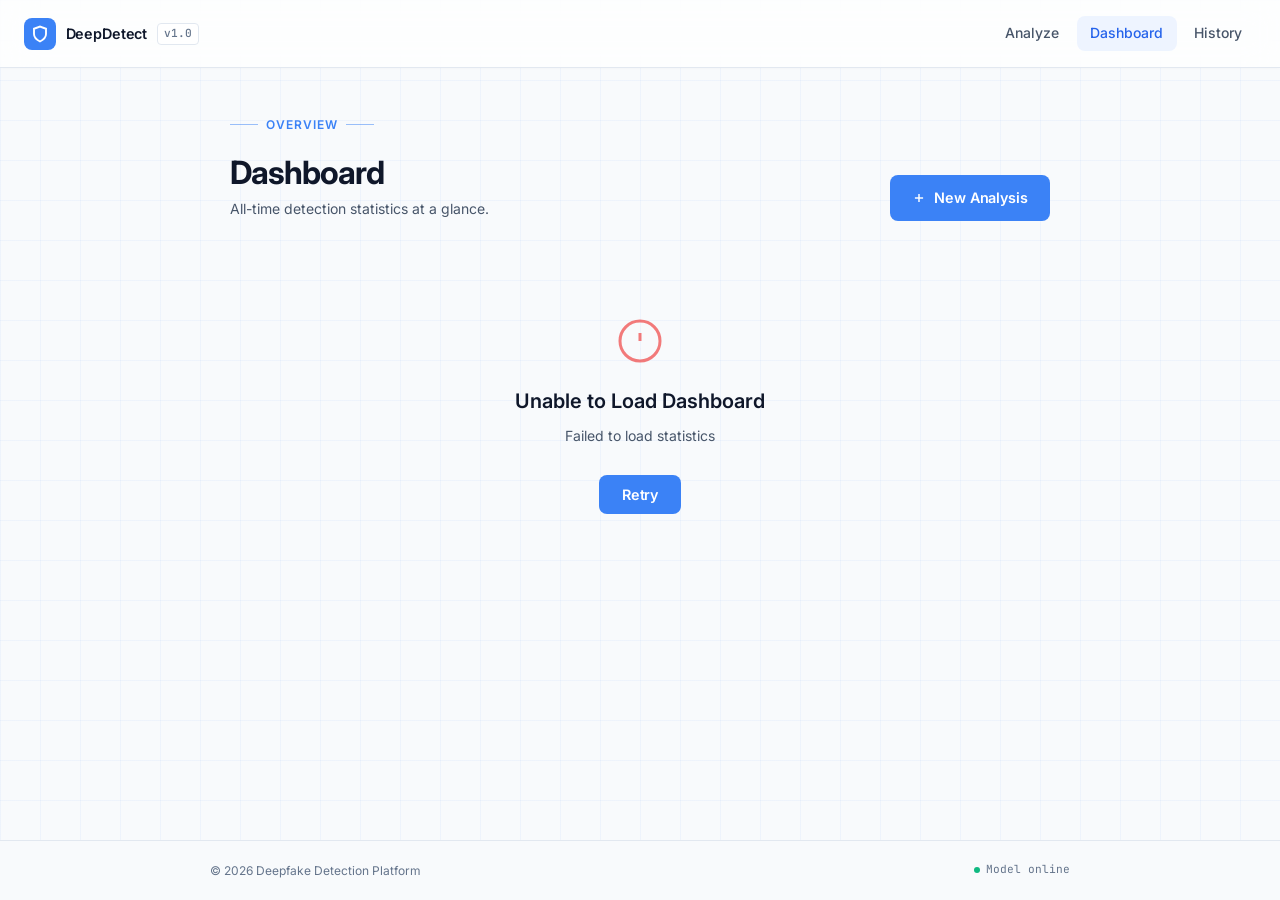
==== static/dashboard.html @ 183afe02 "fix: history API response fields and frontend pagination" ====
<!DOCTYPE html>
<html lang="en">
<head>
    <meta charset="UTF-8">
    <meta name="viewport" content="width=device-width, initial-scale=1.0">
    <title>Dashboard — Deepfake Detection</title>
    <link rel="stylesheet" href="/static/css/styles.css">
    <link rel="stylesheet" href="/static/css/dashboard.css">
</head>
<body>
<div class="page-wrapper">

    <!-- Navigation -->
    <nav class="topnav">
        <a class="topnav-brand" href="/static/index.html">
            <div class="topnav-brand-icon">
                <svg width="18" height="18" viewBox="0 0 24 24" fill="none" stroke="currentColor" stroke-width="2.5">
                    <path d="M12 22s8-4 8-10V5l-8-3-8 3v7c0 6 8 10 8 10z"/>
                </svg>
            </div>
            <span class="topnav-brand-name">DeepDetect</span>
            <span class="topnav-brand-tag">v1.0</span>
        </a>
        <div class="topnav-links">
            <a href="/static/index.html" class="topnav-link">Analyze</a>
            <a href="/static/dashboard.html" class="topnav-link active">Dashboard</a>
            <a href="/static/history.html" class="topnav-link">History</a>
        </div>
    </nav>

    <main>
        <div class="container dash-container">

            <!-- Page Header -->
            <div class="dash-header">
                <div>
                    <div class="page-header-eyebrow">Overview</div>
                    <h1 class="dash-title">Dashboard</h1>
                    <p class="dash-subtitle">All-time detection statistics at a glance.</p>
                </div>
                <a href="/static/index.html" class="btn btn-primary">
                    <svg width="14" height="14" viewBox="0 0 24 24" fill="none" stroke="currentColor" stroke-width="2.5">
                        <line x1="12" y1="5" x2="12" y2="19"/><line x1="5" y1="12" x2="19" y2="12"/>
                    </svg>
                    New Analysis
                </a>
            </div>

            <!-- Stat Cards -->
            <div class="stat-grid" id="statGrid">
                <div class="stat-card">
                    <div class="stat-card-label">Total Analyzed</div>
                    <div class="stat-card-value" id="statTotal">—</div>
                    <div class="stat-card-sub">all uploads</div>
                </div>
                <div class="stat-card real">
                    <div class="stat-card-label">Real Images</div>
                    <div class="stat-card-value" id="statReal">—</div>
                    <div class="stat-card-sub" id="statRealPct">—</div>
                </div>
                <div class="stat-card fake">
                    <div class="stat-card-label">Fake / Deepfakes</div>
                    <div class="stat-card-value" id="statFake">—</div>
                    <div class="stat-card-sub" id="statFakePct">—</div>
                </div>
                <div class="stat-card accent">
                    <div class="stat-card-label">Avg Confidence</div>
                    <div class="stat-card-value" id="statConf">—</div>
                    <div class="stat-card-sub">across completed jobs</div>
                </div>
            </div>

            <!-- Real vs Fake Bar -->
            <div class="dash-card" id="splitCard" style="display:none;">
                <div class="dash-card-title">Real vs Fake Split</div>
                <div class="split-bar-wrap">
                    <div class="split-bar">
                        <div class="split-fill real" id="splitReal" style="width:0%"></div>
                        <div class="split-fill fake" id="splitFake" style="width:0%"></div>
                    </div>
                    <div class="split-legend">
                        <span class="split-dot real"></span>
                        <span id="splitRealLabel">Real — 0%</span>
                        <span class="split-dot fake" style="margin-left:1.5rem;"></span>
                        <span id="splitFakeLabel">Fake — 0%</span>
                    </div>
                </div>
            </div>

            <!-- Two-column: status breakdown + recent activity -->
            <div class="dash-two-col">

                <!-- Status Breakdown -->
                <div class="dash-card">
                    <div class="dash-card-title">Job Status Breakdown</div>
                    <div class="status-list" id="statusList">
                        <div class="status-row">
                            <span class="status-dot complete"></span>
                            <span class="status-name">Completed</span>
                            <span class="status-val" id="statusComplete">—</span>
                        </div>
                        <div class="status-row">
                            <span class="status-dot processing"></span>
                            <span class="status-name">Processing</span>
                            <span class="status-val" id="statusProcessing">—</span>
                        </div>
                        <div class="status-row">
                            <span class="status-dot failed"></span>
                            <span class="status-name">Failed</span>
                            <span class="status-val" id="statusFailed">—</span>
                        </div>
                    </div>
                </div>

                <!-- Recent Activity -->
                <div class="dash-card">
                    <div class="dash-card-title">
                        Recent Activity
                        <a href="/static/history.html" class="dash-card-link">View all →</a>
                    </div>
                    <div id="recentList">
                        <div class="loading-inline">
                            <div class="spinner" style="width:24px;height:24px;border-width:2px;"></div>
                        </div>
                    </div>
                </div>

            </div>

            <!-- Error state -->
            <div class="error-section" id="errorSection" style="display:none;">
                <div class="error-card">
                    <svg class="error-icon" width="48" height="48" viewBox="0 0 24 24" fill="none" stroke="currentColor" stroke-width="1.5">
                        <circle cx="12" cy="12" r="10"/>
                        <line x1="12" y1="8" x2="12" y2="12"/>
                        <line x1="12" y1="16" x2="12.01" y2="16"/>
                    </svg>
                    <h2>Unable to Load Dashboard</h2>
                    <p id="errorText">Could not fetch statistics from the server.</p>
                    <button class="btn btn-primary" onclick="location.reload()">Retry</button>
                </div>
            </div>

        </div>
    </main>

    <footer>
        <div class="footer-inner">
            <span class="footer-copy">© 2026 Deepfake Detection Platform</span>
            <div class="footer-status">
                <div class="footer-status-dot"></div>
                <span>Model online</span>
            </div>
        </div>
    </footer>

</div>
<script src="/static/js/dashboard.js"></script>
</body>
</html>
---- static/css/styles.css ----
/* ============================================================
   DEEPFAKE DETECTION PLATFORM — UI STYLESHEET
   Design: Dark forensic tool. Clean, purposeful, not flashy.
   Font: Inter (Google Fonts)
   ============================================================ */

@import url('https://fonts.googleapis.com/css2?family=Inter:wght@300;400;500;600;700&family=JetBrains+Mono:wght@400;500&display=swap');


@keyframes fadeUp {
    0% { opacity: 0; transform: translateY(15px); }
    100% { opacity: 1; transform: translateY(0); }
}
@keyframes float {
    0%, 100% { transform: translateY(0); }
    50% { transform: translateY(-3px); }
}

/* ─── Reset ─────────────────────────────────────────────────── */
*, *::before, *::after {
    margin: 0;
    padding: 0;
    box-sizing: border-box;
}

/* ─── Design Tokens ─────────────────────────────────────────── */
:root {
    /* Surface */
    --bg-base:       #f8fafc;
    --bg-surface:    #ffffff;
    --bg-elevated:   #ffffff;
    --bg-hover:      #f1f5f9;
    --border:        #e2e8f0;
    --border-bright: #cbd5e1;

    /* Accent — Professional Blue */
    --accent:        #3b82f6;
    --accent-dim:    rgba(59,130,246,0.08);
    --accent-hover:  #2563eb;

    /* Semantic */
    --real:          #10b981;
    --real-dim:      rgba(16,185,129,0.1);
    --real-border:   rgba(16,185,129,0.25);
    --fake:          #ef4444;
    --fake-dim:      rgba(239,68,68,0.1);
    --fake-border:   rgba(239,68,68,0.25);

    /* Text */
    --text-primary:   #0f172a;
    --text-secondary: #475569;
    --text-muted:     #64748b;

    /* Misc */
    --radius-sm:  8px;
    --radius-md:  12px;
    --radius-lg:  20px;
    --shadow-sm:  0 1px 2px rgba(0,0,0,0.05);
    --shadow-md:  0 4px 12px rgba(0,0,0,0.05);
    --shadow-lg:  0 12px 32px rgba(0,0,0,0.06);
    --transition: 0.25s cubic-bezier(0.2, 0.8, 0.2, 1);
}

/* ─── Base ───────────────────────────────────────────────────── */
html { scroll-behavior: smooth; }

body {
    font-family: 'Inter', system-ui, sans-serif;
    font-size: 15px;
    line-height: 1.6;
    color: var(--text-primary);
    background-color: var(--bg-base);
    min-height: 100vh;
    -webkit-font-smoothing: antialiased;
}

/* Subtle grid texture on the background */
body::before {
    content: '';
    position: fixed;
    inset: 0;
    background-image:
        linear-gradient(rgba(59,130,246,0.05) 1px, transparent 1px),
        linear-gradient(90deg, rgba(59,130,246,0.05) 1px, transparent 1px);
    background-size: 40px 40px;
    pointer-events: none;
    z-index: 0;
}

/* ─── Layout ─────────────────────────────────────────────────── */
.page-wrapper {
    position: relative;
    animation: fadeUp 0.7s cubic-bezier(0.2, 0.8, 0.2, 1) forwards;
    z-index: 1;
    min-height: 100vh;
    display: flex;
    flex-direction: column;
}

.container {
    max-width: 860px;
    margin: 0 auto;
    padding: 0 1.25rem;
    width: 100%;
}

main {
    flex: 1;
    padding-bottom: 4rem;
}

/* ─── Top Navigation ─────────────────────────────────────────── */
.topnav {
    display: flex;
    align-items: center;
    justify-content: space-between;
    padding: 1rem 1.5rem;
    border-bottom: 1px solid var(--border);
    background: rgba(255,255,255,0.75);
    box-shadow: 0 1px 3px rgba(0,0,0,0.02);
    backdrop-filter: blur(16px); -webkit-backdrop-filter: blur(16px);
    position: sticky;
    top: 0;
    z-index: 100;
}

.topnav-brand {
    display: flex;
    align-items: center;
    gap: 0.6rem;
    text-decoration: none;
}

.topnav-brand-icon {
    width: 32px;
    height: 32px;
    background: var(--accent);
    border-radius: 8px;
    display: flex;
    align-items: center;
    justify-content: center;
}

.topnav-brand-icon svg {
    color: white;
}

.topnav-brand-name {
    font-size: 0.9rem;
    font-weight: 600;
    color: var(--text-primary);
    letter-spacing: -0.01em;
}

.topnav-brand-tag {
    font-size: 0.7rem;
    font-weight: 500;
    color: var(--text-muted);
    background: var(--bg-elevated);
    border: 1px solid var(--border);
    padding: 1px 6px;
    border-radius: 4px;
    font-family: 'JetBrains Mono', monospace;
}

.topnav-links {
    display: flex;
    align-items: center;
    gap: 0.25rem;
}

.topnav-link {
    color: var(--text-secondary);
    text-decoration: none;
    font-size: 0.875rem;
    font-weight: 500;
    padding: 0.4rem 0.85rem;
    border-radius: var(--radius-sm);
    transition: all var(--transition);
}

.topnav-link:hover {
    color: var(--text-primary);
    background: var(--bg-elevated);
}

.topnav-link.active {
    color: var(--accent-hover);
    background: var(--accent-dim);
}

/* ─── Hero / Page Header ─────────────────────────────────────── */
.page-header {
    padding: 3rem 0 2.5rem;
    text-align: center;
}

.page-header-eyebrow {
    display: inline-flex;
    align-items: center;
    gap: 0.5rem;
    font-size: 0.75rem;
    font-weight: 600;
    letter-spacing: 0.08em;
    text-transform: uppercase;
    color: var(--accent);
    margin-bottom: 1rem;
}

.page-header-eyebrow::before,
.page-header-eyebrow::after {
    content: '';
    display: block;
    width: 28px;
    height: 1px;
    background: var(--accent);
    opacity: 0.5;
}

.page-header h1 {
    font-size: 2.25rem;
    font-weight: 700;
    letter-spacing: -0.03em;
    color: var(--text-primary);
    margin-bottom: 0.75rem;
    line-height: 1.2;
}

.page-header .subtitle {
    font-size: 1rem;
    color: var(--text-secondary);
    max-width: 440px;
    margin: 0 auto;
}

/* ─── Upload Card ────────────────────────────────────────────── */
.upload-card {
    background: var(--bg-surface);
    border: 1px solid var(--border);
    border-radius: var(--radius-lg);
    padding: 2rem;
    margin-bottom: 1.5rem;
    box-shadow: var(--shadow-md);
    transition: box-shadow var(--transition), transform var(--transition);
}
.upload-card:hover {
    box-shadow: var(--shadow-lg);
}

.drop-zone {
    border: 2px dashed var(--border-bright);
    border-radius: var(--radius-md);
    padding: 3.5rem 2rem;
    text-align: center;
    transition: all var(--transition);
    cursor: pointer;
    position: relative;
}

.drop-zone:hover,
.drop-zone.drag-over {
    border-color: var(--accent);
    background: var(--accent-dim);
}

.drop-zone.drag-over .upload-icon {
    transform: translateY(-4px);
}

.upload-icon {
    color: var(--accent);
    margin: 0 auto 1.25rem;
    display: block;
    transition: transform var(--transition);
    opacity: 0.85;
}

.drop-text {
    font-size: 1rem;
    font-weight: 500;
    color: var(--text-primary);
    margin-bottom: 0.35rem;
}

.drop-subtext {
    font-size: 0.875rem;
    color: var(--text-muted);
    margin-bottom: 1.25rem;
}

.file-info {
    font-size: 0.75rem;
    color: var(--text-muted);
    margin-top: 1.25rem;
    font-family: 'JetBrains Mono', monospace;
    letter-spacing: 0.02em;
}

/* ─── Selected File Preview ──────────────────────────────────── */
.selected-file {
    display: flex;
    align-items: center;
    gap: 1rem;
    padding: 1rem;
    background: var(--bg-elevated);
    border: 1px solid var(--border);
    border-radius: var(--radius-md);
    margin-bottom: 1rem;
}

.file-preview img {
    width: 72px;
    height: 72px;
    object-fit: cover;
    border-radius: var(--radius-sm);
    border: 1px solid var(--border);
}

.file-details { flex: 1; min-width: 0; }

.file-name {
    font-weight: 500;
    color: var(--text-primary);
    font-size: 0.9rem;
    white-space: nowrap;
    overflow: hidden;
    text-overflow: ellipsis;
}

.file-size {
    font-size: 0.8rem;
    color: var(--text-secondary);
    font-family: 'JetBrains Mono', monospace;
    margin-top: 0.2rem;
}

.btn-remove {
    width: 30px;
    height: 30px;
    border: 1px solid var(--border);
    background: var(--bg-surface);
    color: var(--text-secondary);
    border-radius: 50%;
    font-size: 1.1rem;
    line-height: 1;
    cursor: pointer;
    transition: all var(--transition);
    flex-shrink: 0;
    display: flex;
    align-items: center;
    justify-content: center;
}

.btn-remove:hover {
    background: var(--fake-dim);
    border-color: var(--fake-border);
    color: var(--fake);
}

/* ─── Buttons ────────────────────────────────────────────────── */
.btn {
    display: inline-flex;
    align-items: center;
    justify-content: center;
    gap: 0.5rem;
    padding: 0.7rem 1.4rem;
    font-size: 0.9rem;
    font-weight: 600;
    font-family: 'Inter', sans-serif;
    border: none;
    border-radius: var(--radius-sm);
    cursor: pointer;
    transition: all var(--transition);
    text-decoration: none;
    letter-spacing: -0.01em;
    white-space: nowrap;
}

.btn:disabled {
    opacity: 0.4;
    cursor: not-allowed;
}

.btn-primary {
    background: var(--accent);
    color: white;
}

.btn-primary:hover:not(:disabled) {
    background: var(--accent-hover);
    transform: translateY(-2px);
    box-shadow: 0 6px 16px rgba(59,130,246,0.3);
}

.btn-secondary {
    background: var(--bg-elevated);
    color: var(--text-primary);
    border: 1px solid var(--border);
}

.btn-secondary:hover:not(:disabled) {
    background: var(--bg-hover);
    border-color: var(--border-bright);
}

.btn-upload {
    width: 100%;
    padding: 0.9rem;
    font-size: 0.95rem;
    background: var(--accent);
    color: white;
}

.btn-upload:hover:not(:disabled) {
    background: var(--accent-hover);
    transform: translateY(-2px);
    box-shadow: 0 8px 20px rgba(59,130,246,0.25);
}

/* ─── Progress Bar ───────────────────────────────────────────── */
.progress-container {
    margin-top: 1rem;
}

.progress-bar {
    width: 100%;
    height: 4px;
    background: var(--bg-hover);
    border-radius: 2px;
    overflow: hidden;
    margin-bottom: 0.75rem;
}

.progress-fill {
    height: 100%;
    background: linear-gradient(90deg, var(--accent), var(--accent-hover));
    border-radius: 2px;
    transition: width 0.4s ease;
    width: 0%;
    position: relative;
}

.progress-fill::after {
    content: '';
    position: absolute;
    right: 0;
    top: 0;
    bottom: 0;
    width: 40px;
    background: linear-gradient(90deg, transparent, rgba(255,255,255,0.3));
    animation: shimmer 1.2s ease infinite;
}

@keyframes shimmer {
    0% { opacity: 0; }
    50% { opacity: 1; }
    100% { opacity: 0; }
}

.progress-text {
    text-align: center;
    color: var(--text-secondary);
    font-size: 0.8rem;
    font-family: 'JetBrains Mono', monospace;
}

/* ─── Error Message ──────────────────────────────────────────── */
.error-message {
    padding: 0.85rem 1rem;
    background: var(--fake-dim);
    border: 1px solid var(--fake-border);
    border-radius: var(--radius-sm);
    color: #fca5a5;
    font-size: 0.875rem;
    margin-top: 1rem;
}

/* ─── Info Cards (Homepage) ──────────────────────────────────── */
.info-section {
    display: grid;
    grid-template-columns: 1fr 1fr;
    gap: 1rem;
    margin-bottom: 2rem;
}

.info-card {
    background: var(--bg-surface);
    border: 1px solid var(--border);
    padding: 1.5rem;
    border-radius: var(--radius-lg);
    box-shadow: var(--shadow-sm);
    transition: all var(--transition);
}
.info-card:hover {
    transform: translateY(-2px);
    box-shadow: var(--shadow-md);
}

.info-card:hover {
    border-color: var(--border-bright);
}

.info-card-icon {
    width: 36px;
    height: 36px;
    background: var(--accent-dim);
    border-radius: var(--radius-sm);
    display: flex;
    align-items: center;
    justify-content: center;
    margin-bottom: 1rem;
    color: var(--accent);
}

.info-card h3 {
    font-size: 0.9rem;
    font-weight: 600;
    color: var(--text-primary);
    margin-bottom: 0.75rem;
    letter-spacing: -0.01em;
}

.info-card ol {
    padding-left: 1.25rem;
}

.info-card li {
    font-size: 0.875rem;
    color: var(--text-secondary);
    margin-bottom: 0.4rem;
    padding-left: 0.25rem;
}

.info-card p {
    font-size: 0.875rem;
    color: var(--text-secondary);
    line-height: 1.65;
}

.info-card strong {
    color: var(--real);
    font-weight: 600;
}

/* ─── Stat Badge ─────────────────────────────────────────────── */
.stat-badge {
    display: inline-flex;
    align-items: baseline;
    gap: 0.25rem;
    margin-top: 0.75rem;
}

.stat-number {
    font-size: 2rem;
    font-weight: 700;
    color: var(--real);
    letter-spacing: -0.04em;
    font-family: 'Inter', sans-serif;
    line-height: 1;
}

.stat-label {
    font-size: 0.75rem;
    font-weight: 500;
    color: var(--text-muted);
    text-transform: uppercase;
    letter-spacing: 0.06em;
}

/* ─── Loading State ──────────────────────────────────────────── */
.loading {
    text-align: center;
    padding: 5rem 2rem;
}

.loading p {
    color: var(--text-secondary);
    font-size: 0.875rem;
    margin-top: 1.25rem;
    font-family: 'JetBrains Mono', monospace;
}

.spinner {
    width: 40px;
    height: 40px;
    border: 2px solid var(--border);
    border-top-color: var(--accent);
    border-radius: 50%;
    animation: spin 0.8s linear infinite;
    margin: 0 auto;
}

@keyframes spin {
    to { transform: rotate(360deg); }
}

/* ─── Results Page ───────────────────────────────────────────── */
.results-section {
    max-width: 620px;
    margin: 0 auto;
}

.verdict-card {
    background: var(--bg-surface);
    border: 1px solid var(--border);
    border-radius: var(--radius-lg);
    overflow: hidden;
    margin-bottom: 1.5rem;
    box-shadow: var(--shadow-lg);
}

.verdict-band {
    padding: 2rem;
    text-align: center;
    border-bottom: 1px solid var(--border);
}

.verdict-band.real {
    background: var(--real-dim);
    border-bottom-color: var(--real-border);
}

.verdict-band.fake {
    background: var(--fake-dim);
    border-bottom-color: var(--fake-border);
}

.verdict-label {
    display: inline-flex;
    align-items: center;
    gap: 0.5rem;
    font-size: 0.7rem;
    font-weight: 700;
    letter-spacing: 0.1em;
    text-transform: uppercase;
    padding: 0.3rem 0.85rem;
    border-radius: 99px;
    margin-bottom: 1rem;
}

.verdict-label.real {
    background: var(--real-dim);
    color: var(--real);
    border: 1px solid var(--real-border);
}

.verdict-label.fake {
    background: var(--fake-dim);
    color: var(--fake);
    border: 1px solid var(--fake-border);
}

.verdict-label .dot {
    width: 6px;
    height: 6px;
    border-radius: 50%;
    background: currentColor;
    animation: pulse-dot 1.5s ease infinite;
}

@keyframes pulse-dot {
    0%, 100% { opacity: 1; transform: scale(1); }
    50% { opacity: 0.5; transform: scale(0.7); }
}

.verdict-confidence-num {
    font-size: 4rem;
    font-weight: 700;
    letter-spacing: -0.04em;
    line-height: 1;
    margin-bottom: 0.25rem;
}

.verdict-band.real .verdict-confidence-num { color: var(--real); }
.verdict-band.fake .verdict-confidence-num { color: var(--fake); }

.verdict-confidence-label {
    font-size: 0.75rem;
    font-weight: 500;
    color: var(--text-muted);
    text-transform: uppercase;
    letter-spacing: 0.08em;
}

/* Confidence Bar */
.confidence-bar-wrap {
    padding: 1.5rem 2rem;
    border-bottom: 1px solid var(--border);
}

.confidence-bar-label {
    display: flex;
    justify-content: space-between;
    font-size: 0.75rem;
    color: var(--text-muted);
    margin-bottom: 0.5rem;
    font-family: 'JetBrains Mono', monospace;
}

.confidence-bar-track {
    height: 6px;
    background: var(--bg-hover);
    border-radius: 3px;
    overflow: hidden;
}

.confidence-bar-fill {
    height: 100%;
    border-radius: 3px;
    transition: width 1s ease;
    width: 0%;
}

.confidence-bar-fill.real { background: var(--real); }
.confidence-bar-fill.fake { background: var(--fake); }

/* Result Details */
.result-meta {
    padding: 1.5rem 2rem;
}

.result-detail-row {
    display: flex;
    align-items: center;
    gap: 1.25rem;
}

.result-thumb {
    width: 80px;
    height: 80px;
    object-fit: cover;
    border-radius: var(--radius-sm);
    border: 1px solid var(--border);
    flex-shrink: 0;
}

.result-detail-list {
    flex: 1;
    display: flex;
    flex-direction: column;
    gap: 0.6rem;
}

.detail-item {
    display: flex;
    flex-direction: column;
    gap: 0.1rem;
}

.detail-label {
    font-size: 0.7rem;
    font-weight: 600;
    color: var(--text-muted);
    text-transform: uppercase;
    letter-spacing: 0.06em;
    font-family: 'JetBrains Mono', monospace;
}

.detail-value {
    font-size: 0.875rem;
    color: var(--text-primary);
    font-weight: 500;
}

/* Actions */
.result-actions {
    display: flex;
    gap: 0.75rem;
    padding: 1.25rem 2rem 1.5rem;
    border-top: 1px solid var(--border);
    flex-wrap: wrap;
}

.result-actions .btn {
    flex: 1;
    min-width: 140px;
}

/* ─── Nav Actions ────────────────────────────────────────────── */
.nav-actions {
    display: flex;
    align-items: center;
    justify-content: center;
    flex-wrap: wrap;
    gap: 1rem;
    margin-top: 1.5rem;
}

/* ─── History Page ───────────────────────────────────────────── */
.history-controls {
    display: flex;
    align-items: center;
    justify-content: space-between;
    margin-bottom: 1.25rem;
    gap: 1rem;
    flex-wrap: wrap;
}

.history-count {
    font-size: 0.8rem;
    color: var(--text-muted);
    font-family: 'JetBrains Mono', monospace;
}

.history-list {
    display: flex;
    flex-direction: column;
    gap: 0.5rem;
    margin-bottom: 1.5rem;
}

.history-item {
    display: flex;
    align-items: center;
    gap: 1rem;
    padding: 0.9rem 1.1rem;
    background: var(--bg-surface);
    border: 1px solid var(--border);
    border-radius: var(--radius-md);
    cursor: pointer;
    transition: all var(--transition);
    text-decoration: none;
    color: inherit;
}

.history-item:hover {
    border-color: var(--border-bright);
    background: var(--bg-elevated);
    transform: translateX(2px);
}

.history-thumb {
    width: 48px;
    height: 48px;
    object-fit: cover;
    border-radius: var(--radius-sm);
    border: 1px solid var(--border);
    flex-shrink: 0;
    background: var(--bg-elevated);
}

.history-info {
    flex: 1;
    min-width: 0;
}

.history-filename {
    font-size: 0.875rem;
    font-weight: 500;
    color: var(--text-primary);
    white-space: nowrap;
    overflow: hidden;
    text-overflow: ellipsis;
    margin-bottom: 0.2rem;
}

.history-timestamp {
    font-size: 0.75rem;
    color: var(--text-muted);
    font-family: 'JetBrains Mono', monospace;
}

.history-badge {
    flex-shrink: 0;
    display: flex;
    flex-direction: column;
    align-items: flex-end;
    gap: 0.25rem;
}

.badge {
    font-size: 0.7rem;
    font-weight: 700;
    letter-spacing: 0.06em;
    text-transform: uppercase;
    padding: 0.2rem 0.6rem;
    border-radius: 99px;
}

.badge.real {
    background: var(--real-dim);
    color: var(--real);
    border: 1px solid var(--real-border);
}

.badge.fake {
    background: var(--fake-dim);
    color: var(--fake);
    border: 1px solid var(--fake-border);
}

.history-conf {
    font-size: 0.75rem;
    color: var(--text-muted);
    font-family: 'JetBrains Mono', monospace;
}

.history-arrow {
    color: var(--text-muted);
    flex-shrink: 0;
    transition: transform var(--transition);
}

.history-item:hover .history-arrow {
    transform: translateX(2px);
    color: var(--text-secondary);
}

/* ─── Pagination ─────────────────────────────────────────────── */
.pagination {
    display: flex;
    justify-content: center;
    align-items: center;
    gap: 0.75rem;
    padding: 0.5rem 0;
}

.btn-page {
    display: flex;
    align-items: center;
    gap: 0.4rem;
    padding: 0.5rem 1rem;
    background: var(--bg-surface);
    border: 1px solid var(--border);
    border-radius: var(--radius-sm);
    color: var(--text-secondary);
    font-size: 0.8rem;
    font-weight: 500;
    font-family: 'Inter', sans-serif;
    cursor: pointer;
    transition: all var(--transition);
}

.btn-page:hover:not(:disabled) {
    background: var(--bg-elevated);
    color: var(--text-primary);
    border-color: var(--border-bright);
}

.btn-page:disabled {
    opacity: 0.35;
    cursor: not-allowed;
}

.page-info {
    font-size: 0.8rem;
    color: var(--text-muted);
    font-family: 'JetBrains Mono', monospace;
    padding: 0 0.25rem;
}

/* ─── Empty State ────────────────────────────────────────────── */
.empty-state {
    text-align: center;
    padding: 5rem 2rem;
}

.empty-icon {
    color: var(--text-muted);
    margin: 0 auto 1.5rem;
    display: block;
    opacity: 0.5;
}

.empty-state h2 {
    font-size: 1.25rem;
    font-weight: 600;
    letter-spacing: -0.02em;
    color: var(--text-primary);
    margin-bottom: 0.5rem;
}

.empty-state p {
    font-size: 0.875rem;
    color: var(--text-secondary);
    margin-bottom: 2rem;
}

/* ─── Error State ────────────────────────────────────────────── */
.error-section {
    text-align: center;
    padding: 4rem 2rem;
}

.error-card {
    max-width: 380px;
    margin: 0 auto;
}

.error-icon {
    color: var(--fake);
    margin: 0 auto 1.25rem;
    display: block;
    opacity: 0.7;
}

.error-section h2 {
    font-size: 1.25rem;
    font-weight: 600;
    color: var(--text-primary);
    margin-bottom: 0.5rem;
}

.error-section p {
    font-size: 0.875rem;
    color: var(--text-secondary);
    margin-bottom: 1.75rem;
}

/* ─── Navigation Links ───────────────────────────────────────── */
.nav-links {
    text-align: center;
    margin-top: 2rem;
    padding-top: 1.5rem;
    border-top: 1px solid var(--border);
}

.link {
    color: var(--text-secondary);
    text-decoration: none;
    font-size: 0.85rem;
    font-weight: 500;
    transition: color var(--transition);
    display: inline-flex;
    align-items: center;
    gap: 0.3rem;
}

.link:hover {
    color: var(--accent-hover);
}

/* ─── Footer ─────────────────────────────────────────────────── */
footer {
    border-top: 1px solid var(--border);
    padding: 1.25rem 1.5rem;
    background: var(--bg-base);
}

.footer-inner {
    max-width: 860px;
    margin: 0 auto;
    display: flex;
    align-items: center;
    justify-content: space-between;
    flex-wrap: wrap;
    gap: 0.5rem;
}

.footer-copy {
    font-size: 0.75rem;
    color: var(--text-muted);
}

.footer-status {
    display: flex;
    align-items: center;
    gap: 0.4rem;
    font-size: 0.7rem;
    color: var(--text-muted);
    font-family: 'JetBrains Mono', monospace;
}

.footer-status-dot {
    width: 6px;
    height: 6px;
    border-radius: 50%;
    background: var(--real);
    animation: pulseDot 2s ease infinite;
}

@keyframes pulseDot {
    0%, 100% { opacity: 1; }
    50% { opacity: 0.4; }
}

/* ─── Old classes kept for JS compatibility ──────────────────── */
/* (upload.js / results.js / history.js reference these) */
.upload-section { /* alias to upload-card styles */ }

.history-section {
    margin-bottom: 2rem;
}

.history-grid {
    display: flex;
    flex-direction: column;
    gap: 0.5rem;
}

/* result-card kept for existing results.js show/hide */
.result-card {
    background: var(--bg-surface);
    border: 1px solid var(--border);
    border-radius: var(--radius-lg);
    overflow: hidden;
    margin-bottom: 1.5rem;
}

/* ─── Responsive ─────────────────────────────────────────────── */
@media (max-width: 640px) {
    .page-header h1 { font-size: 1.75rem; }

    .info-section { grid-template-columns: 1fr; }

    .topnav-brand-tag { display: none; }

    .result-detail-row { flex-direction: column; align-items: flex-start; }
    .result-thumb { width: 100%; height: 200px; max-width: 280px; }

    .result-actions { flex-direction: column; }
    .result-actions .btn { width: 100%; }

    .verdict-confidence-num { font-size: 3rem; }

    .footer-inner { flex-direction: column; align-items: flex-start; gap: 0.25rem; }
}

@media (max-width: 480px) {
    .topnav { padding: 0.85rem 1rem; }

    .page-header { padding: 2rem 0 1.75rem; }

    .upload-card { padding: 1.25rem; }

    .drop-zone { padding: 2.5rem 1rem; }

    .history-item { gap: 0.75rem; padding: 0.75rem; }
    .history-thumb { width: 40px; height: 40px; }
}
---- static/css/dashboard.css ----
/* ============================================================
   DASHBOARD STYLES
   ============================================================ */

/* ─── Dashboard Layout ───────────────────────────────────────── */
.dash-container {
    padding-top: 2.5rem;
    padding-bottom: 4rem;
}

.dash-header {
    display: flex;
    align-items: flex-end;
    justify-content: space-between;
    margin-bottom: 2rem;
    gap: 1rem;
    flex-wrap: wrap;
}

.dash-title {
    font-size: 2rem;
    font-weight: 700;
    letter-spacing: -0.03em;
    color: var(--text-primary);
    margin: 0.25rem 0 0.35rem;
    line-height: 1.2;
}

.dash-subtitle {
    font-size: 0.875rem;
    color: var(--text-secondary);
    margin: 0;
}

/* ─── Stat Cards Grid ────────────────────────────────────────── */
.stat-grid {
    display: grid;
    grid-template-columns: repeat(4, 1fr);
    gap: 1rem;
    margin-bottom: 1.25rem;
}

.stat-card {
    background: var(--bg-surface);
    border: 1px solid var(--border);
    border-radius: var(--radius-lg);
    padding: 1.5rem;
    transition: border-color 0.18s ease, transform 0.18s ease;
}

.stat-card:hover {
    border-color: var(--border-bright);
    transform: translateY(-2px);
}

.stat-card.real {
    border-color: var(--real-border);
    background: linear-gradient(135deg, var(--bg-surface), rgba(16,185,129,0.04));
}

.stat-card.fake {
    border-color: var(--fake-border);
    background: linear-gradient(135deg, var(--bg-surface), rgba(239,68,68,0.04));
}

.stat-card.accent {
    border-color: rgba(99,102,241,0.25);
    background: linear-gradient(135deg, var(--bg-surface), rgba(99,102,241,0.04));
}

.stat-card-label {
    font-size: 0.7rem;
    font-weight: 600;
    text-transform: uppercase;
    letter-spacing: 0.08em;
    color: var(--text-muted);
    margin-bottom: 0.75rem;
}

.stat-card-value {
    font-size: 2.25rem;
    font-weight: 700;
    letter-spacing: -0.04em;
    line-height: 1;
    color: var(--text-primary);
    margin-bottom: 0.4rem;
}

.stat-card.real .stat-card-value  { color: var(--real); }
.stat-card.fake .stat-card-value  { color: var(--fake); }
.stat-card.accent .stat-card-value { color: var(--accent-hover); }

.stat-card-sub {
    font-size: 0.75rem;
    color: var(--text-muted);
    font-family: 'JetBrains Mono', monospace;
}

/* ─── Generic Dashboard Card ─────────────────────────────────── */
.dash-card {
    background: var(--bg-surface);
    border: 1px solid var(--border);
    border-radius: var(--radius-lg);
    padding: 1.5rem;
    margin-bottom: 1.25rem;
}

.dash-card-title {
    font-size: 0.8rem;
    font-weight: 600;
    text-transform: uppercase;
    letter-spacing: 0.07em;
    color: var(--text-muted);
    margin-bottom: 1.25rem;
    display: flex;
    align-items: center;
    justify-content: space-between;
}

.dash-card-link {
    font-size: 0.75rem;
    font-weight: 500;
    color: var(--accent);
    text-decoration: none;
    text-transform: none;
    letter-spacing: 0;
    transition: color 0.18s ease;
}

.dash-card-link:hover {
    color: var(--accent-hover);
}

/* ─── Real vs Fake Split Bar ─────────────────────────────────── */
.split-bar-wrap {
    display: flex;
    flex-direction: column;
    gap: 0.85rem;
}

.split-bar {
    height: 10px;
    border-radius: 5px;
    background: var(--bg-hover);
    overflow: hidden;
    display: flex;
}

.split-fill {
    height: 100%;
    transition: width 0.8s cubic-bezier(0.4, 0, 0.2, 1);
}

.split-fill.real { background: var(--real); }
.split-fill.fake { background: var(--fake); }

.split-legend {
    display: flex;
    align-items: center;
    gap: 0.5rem;
    font-size: 0.8rem;
    color: var(--text-secondary);
    font-family: 'JetBrains Mono', monospace;
}

.split-dot {
    width: 8px;
    height: 8px;
    border-radius: 50%;
    flex-shrink: 0;
}

.split-dot.real { background: var(--real); }
.split-dot.fake { background: var(--fake); }

/* ─── Two Column Layout ──────────────────────────────────────── */
.dash-two-col {
    display: grid;
    grid-template-columns: 1fr 1.6fr;
    gap: 1.25rem;
}

/* ─── Status List ────────────────────────────────────────────── */
.status-list {
    display: flex;
    flex-direction: column;
    gap: 0.85rem;
}

.status-row {
    display: flex;
    align-items: center;
    gap: 0.75rem;
}

.status-dot {
    width: 8px;
    height: 8px;
    border-radius: 50%;
    flex-shrink: 0;
}

.status-dot.complete   { background: var(--real); }
.status-dot.processing { background: var(--accent); }
.status-dot.failed     { background: var(--fake); }

.status-name {
    flex: 1;
    font-size: 0.875rem;
    color: var(--text-secondary);
}

.status-val {
    font-size: 0.875rem;
    font-weight: 600;
    color: var(--text-primary);
    font-family: 'JetBrains Mono', monospace;
}

/* ─── Recent Activity List ───────────────────────────────────── */
.recent-item {
    display: flex;
    align-items: center;
    justify-content: space-between;
    gap: 1rem;
    padding: 0.7rem 0;
    border-bottom: 1px solid var(--border);
    cursor: pointer;
    transition: background 0.15s ease;
    border-radius: var(--radius-sm);
    padding-left: 0.5rem;
    padding-right: 0.5rem;
    margin: 0 -0.5rem;
}

.recent-item:last-child {
    border-bottom: none;
}

.recent-item:hover {
    background: var(--bg-elevated);
}

.recent-info {
    flex: 1;
    min-width: 0;
}

.recent-filename {
    font-size: 0.85rem;
    font-weight: 500;
    color: var(--text-primary);
    white-space: nowrap;
    overflow: hidden;
    text-overflow: ellipsis;
    margin-bottom: 0.15rem;
}

.recent-time {
    font-size: 0.72rem;
    color: var(--text-muted);
    font-family: 'JetBrains Mono', monospace;
}

.recent-badge {
    display: flex;
    align-items: center;
    gap: 0.5rem;
    flex-shrink: 0;
}

.recent-conf {
    font-size: 0.75rem;
    color: var(--text-muted);
    font-family: 'JetBrains Mono', monospace;
    min-width: 36px;
    text-align: right;
}

.empty-recent {
    font-size: 0.875rem;
    color: var(--text-muted);
    text-align: center;
    padding: 1.5rem 0;
}

.loading-inline {
    display: flex;
    justify-content: center;
    padding: 1.5rem 0;
}

/* ─── Responsive ─────────────────────────────────────────────── */
@media (max-width: 900px) {
    .stat-grid {
        grid-template-columns: repeat(2, 1fr);
    }
}

@media (max-width: 640px) {
    .stat-grid {
        grid-template-columns: repeat(2, 1fr);
    }

    .dash-two-col {
        grid-template-columns: 1fr;
    }

    .dash-header {
        flex-direction: column;
        align-items: flex-start;
    }

    .dash-title {
        font-size: 1.6rem;
    }
}

@media (max-width: 400px) {
    .stat-grid {
        grid-template-columns: 1fr;
    }
}
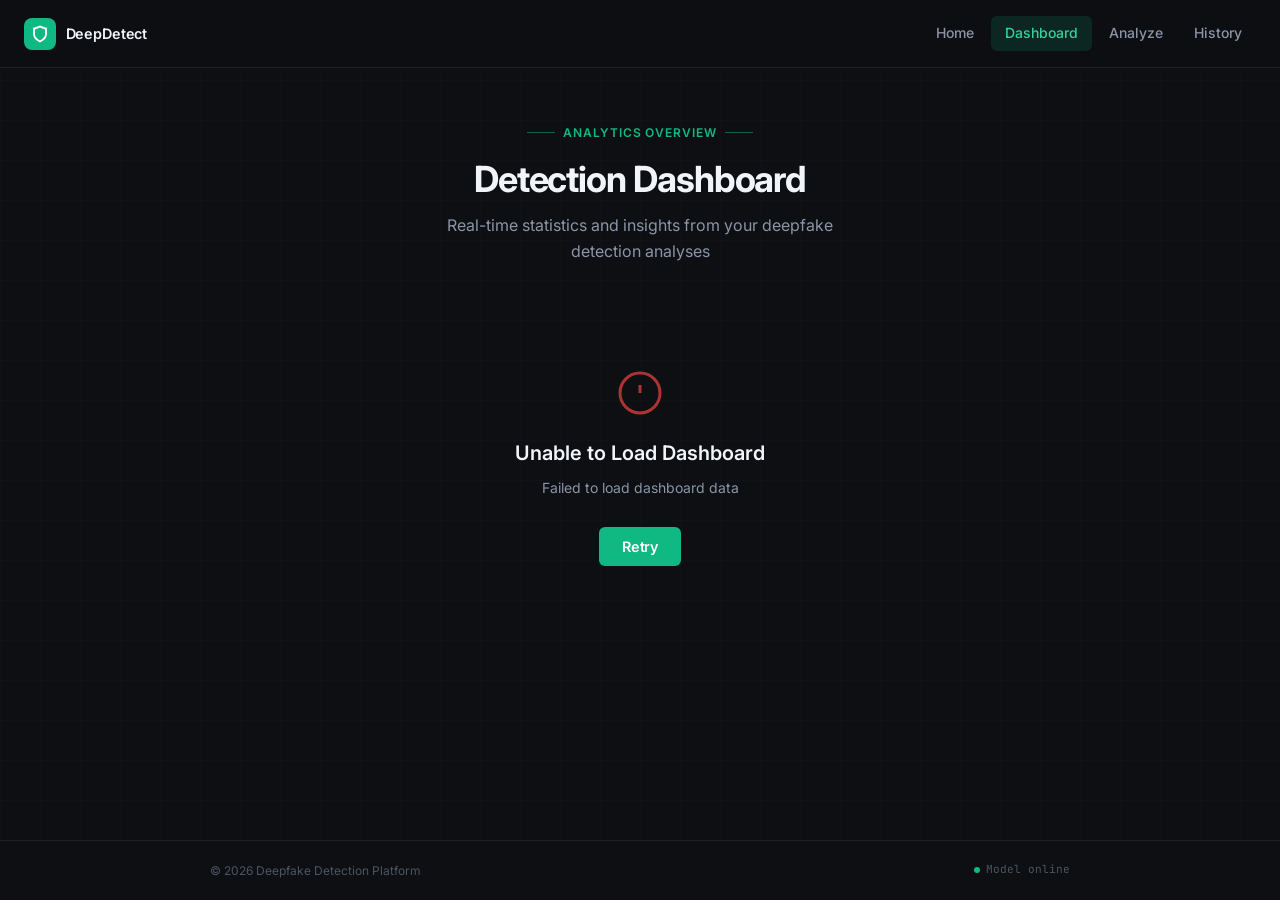
==== commit 79e06233: "-Implemented the UI/UX designs with dark theme. -Added the landing page so that user get to know how" ====
--- a/static/dashboard.html
+++ b/static/dashboard.html
@@ -3,9 +3,9 @@
 <head>
     <meta charset="UTF-8">
     <meta name="viewport" content="width=device-width, initial-scale=1.0">
+    <meta name="description" content="Dashboard - Deepfake Detection Platform Analytics">
     <title>Dashboard — Deepfake Detection</title>
     <link rel="stylesheet" href="/static/css/styles.css">
-    <link rel="stylesheet" href="/static/css/dashboard.css">
 </head>
 <body>
 <div class="page-wrapper">
@@ -19,115 +19,206 @@
                 </svg>
             </div>
             <span class="topnav-brand-name">DeepDetect</span>
-            <span class="topnav-brand-tag">v1.0</span>
         </a>
         <div class="topnav-links">
+            <a href="/static/landing.html" class="topnav-link">Home</a>
+            <a href="/static/dashboard.html" class="topnav-link active">Dashboard</a>
             <a href="/static/index.html" class="topnav-link">Analyze</a>
-            <a href="/static/dashboard.html" class="topnav-link active">Dashboard</a>
             <a href="/static/history.html" class="topnav-link">History</a>
         </div>
     </nav>
 
     <main>
-        <div class="container dash-container">
+        <div class="container">
 
             <!-- Page Header -->
-            <div class="dash-header">
-                <div>
-                    <div class="page-header-eyebrow">Overview</div>
-                    <h1 class="dash-title">Dashboard</h1>
-                    <p class="dash-subtitle">All-time detection statistics at a glance.</p>
-                </div>
-                <a href="/static/index.html" class="btn btn-primary">
-                    <svg width="14" height="14" viewBox="0 0 24 24" fill="none" stroke="currentColor" stroke-width="2.5">
-                        <line x1="12" y1="5" x2="12" y2="19"/><line x1="5" y1="12" x2="19" y2="12"/>
-                    </svg>
-                    New Analysis
-                </a>
-            </div>
-
-            <!-- Stat Cards -->
-            <div class="stat-grid" id="statGrid">
-                <div class="stat-card">
-                    <div class="stat-card-label">Total Analyzed</div>
-                    <div class="stat-card-value" id="statTotal">—</div>
-                    <div class="stat-card-sub">all uploads</div>
-                </div>
-                <div class="stat-card real">
-                    <div class="stat-card-label">Real Images</div>
-                    <div class="stat-card-value" id="statReal">—</div>
-                    <div class="stat-card-sub" id="statRealPct">—</div>
-                </div>
-                <div class="stat-card fake">
-                    <div class="stat-card-label">Fake / Deepfakes</div>
-                    <div class="stat-card-value" id="statFake">—</div>
-                    <div class="stat-card-sub" id="statFakePct">—</div>
-                </div>
-                <div class="stat-card accent">
-                    <div class="stat-card-label">Avg Confidence</div>
-                    <div class="stat-card-value" id="statConf">—</div>
-                    <div class="stat-card-sub">across completed jobs</div>
-                </div>
-            </div>
-
-            <!-- Real vs Fake Bar -->
-            <div class="dash-card" id="splitCard" style="display:none;">
-                <div class="dash-card-title">Real vs Fake Split</div>
-                <div class="split-bar-wrap">
-                    <div class="split-bar">
-                        <div class="split-fill real" id="splitReal" style="width:0%"></div>
-                        <div class="split-fill fake" id="splitFake" style="width:0%"></div>
-                    </div>
-                    <div class="split-legend">
-                        <span class="split-dot real"></span>
-                        <span id="splitRealLabel">Real — 0%</span>
-                        <span class="split-dot fake" style="margin-left:1.5rem;"></span>
-                        <span id="splitFakeLabel">Fake — 0%</span>
-                    </div>
-                </div>
-            </div>
-
-            <!-- Two-column: status breakdown + recent activity -->
-            <div class="dash-two-col">
-
-                <!-- Status Breakdown -->
-                <div class="dash-card">
-                    <div class="dash-card-title">Job Status Breakdown</div>
-                    <div class="status-list" id="statusList">
-                        <div class="status-row">
-                            <span class="status-dot complete"></span>
-                            <span class="status-name">Completed</span>
-                            <span class="status-val" id="statusComplete">—</span>
-                        </div>
-                        <div class="status-row">
-                            <span class="status-dot processing"></span>
-                            <span class="status-name">Processing</span>
-                            <span class="status-val" id="statusProcessing">—</span>
-                        </div>
-                        <div class="status-row">
-                            <span class="status-dot failed"></span>
-                            <span class="status-name">Failed</span>
-                            <span class="status-val" id="statusFailed">—</span>
-                        </div>
-                    </div>
-                </div>
-
-                <!-- Recent Activity -->
-                <div class="dash-card">
-                    <div class="dash-card-title">
-                        Recent Activity
-                        <a href="/static/history.html" class="dash-card-link">View all →</a>
-                    </div>
-                    <div id="recentList">
-                        <div class="loading-inline">
-                            <div class="spinner" style="width:24px;height:24px;border-width:2px;"></div>
-                        </div>
-                    </div>
-                </div>
-
-            </div>
-
-            <!-- Error state -->
+            <div class="page-header">
+                <div class="page-header-eyebrow">Analytics Overview</div>
+                <h1>Detection Dashboard</h1>
+                <p class="subtitle">Real-time statistics and insights from your deepfake detection analyses</p>
+            </div>
+
+            <!-- Loading -->
+            <div class="loading" id="loading">
+                <div class="spinner"></div>
+                <p>Loading dashboard...</p>
+            </div>
+
+            <!-- Dashboard Content -->
+            <div class="dashboard-content" id="dashboardContent" style="display:none;">
+
+                <!-- Stats Grid -->
+                <div class="stats-grid">
+                    <div class="stat-card">
+                        <div class="stat-icon blue">
+                            <svg width="20" height="20" viewBox="0 0 24 24" fill="none" stroke="currentColor" stroke-width="2">
+                                <path d="M9 21H5a2 2 0 0 1-2-2V5a2 2 0 0 1 2-2h4"/>
+                                <polyline points="16 17 21 12 16 7"/>
+                                <line x1="21" y1="12" x2="9" y2="12"/>
+                            </svg>
+                        </div>
+                        <div class="stat-content">
+                            <div class="stat-label">Total Analyses</div>
+                            <div class="stat-value" id="totalAnalyses">0</div>
+                            <div class="stat-change positive" id="totalChange">+0 this week</div>
+                        </div>
+                    </div>
+
+                    <div class="stat-card">
+                        <div class="stat-icon green">
+                            <svg width="20" height="20" viewBox="0 0 24 24" fill="none" stroke="currentColor" stroke-width="2">
+                                <polyline points="20 6 9 17 4 12"/>
+                            </svg>
+                        </div>
+                        <div class="stat-content">
+                            <div class="stat-label">Real Images</div>
+                            <div class="stat-value" id="realCount">0</div>
+                            <div class="stat-percentage" id="realPercentage">0%</div>
+                        </div>
+                    </div>
+
+                    <div class="stat-card">
+                        <div class="stat-icon red">
+                            <svg width="20" height="20" viewBox="0 0 24 24" fill="none" stroke="currentColor" stroke-width="2">
+                                <circle cx="12" cy="12" r="10"/>
+                                <line x1="15" y1="9" x2="9" y2="15"/>
+                                <line x1="9" y1="9" x2="15" y2="15"/>
+                            </svg>
+                        </div>
+                        <div class="stat-content">
+                            <div class="stat-label">Fake Images</div>
+                            <div class="stat-value" id="fakeCount">0</div>
+                            <div class="stat-percentage" id="fakePercentage">0%</div>
+                        </div>
+                    </div>
+
+                    <div class="stat-card">
+                        <div class="stat-icon purple">
+                            <svg width="20" height="20" viewBox="0 0 24 24" fill="none" stroke="currentColor" stroke-width="2">
+                                <polyline points="22 12 18 12 15 21 9 3 6 12 2 12"/>
+                            </svg>
+                        </div>
+                        <div class="stat-content">
+                            <div class="stat-label">Avg Confidence</div>
+                            <div class="stat-value" id="avgConfidence">0%</div>
+                            <div class="stat-change" id="confidenceChange">Model accuracy</div>
+                        </div>
+                    </div>
+                </div>
+
+                <!-- Charts Row -->
+                <div class="charts-row">
+                    <!-- Detection Distribution -->
+                    <div class="chart-card">
+                        <div class="chart-header">
+                            <h3>Detection Distribution</h3>
+                            <span class="chart-subtitle">Real vs Fake breakdown</span>
+                        </div>
+                        <div class="chart-body">
+                            <div class="donut-chart">
+                                <svg viewBox="0 0 200 200" id="donutChart">
+                                    <circle cx="100" cy="100" r="80" fill="none" stroke="var(--bg-elevated)" stroke-width="40"/>
+                                    <circle cx="100" cy="100" r="80" fill="none" stroke="var(--real)" stroke-width="40" 
+                                            stroke-dasharray="0 502" stroke-dashoffset="125" id="realArc"
+                                            style="transition: stroke-dasharray 1s ease;"/>
+                                    <circle cx="100" cy="100" r="80" fill="none" stroke="var(--fake)" stroke-width="40" 
+                                            stroke-dasharray="0 502" stroke-dashoffset="125" id="fakeArc"
+                                            style="transition: stroke-dasharray 1s ease;"/>
+                                </svg>
+                                <div class="donut-center">
+                                    <div class="donut-total" id="donutTotal">0</div>
+                                    <div class="donut-label">Total</div>
+                                </div>
+                            </div>
+                            <div class="chart-legend">
+                                <div class="legend-item">
+                                    <span class="legend-dot" style="background: var(--real);"></span>
+                                    <span class="legend-label">Real</span>
+                                    <span class="legend-value" id="legendReal">0</span>
+                                </div>
+                                <div class="legend-item">
+                                    <span class="legend-dot" style="background: var(--fake);"></span>
+                                    <span class="legend-label">Fake</span>
+                                    <span class="legend-value" id="legendFake">0</span>
+                                </div>
+                            </div>
+                        </div>
+                    </div>
+
+                    <!-- Recent Activity -->
+                    <div class="chart-card">
+                        <div class="chart-header">
+                            <h3>Recent Activity</h3>
+                            <span class="chart-subtitle">Last 7 days</span>
+                        </div>
+                        <div class="chart-body">
+                            <div class="activity-list" id="activityList">
+                                <!-- Populated by JS -->
+                            </div>
+                        </div>
+                    </div>
+                </div>
+
+                <!-- Recent Detections -->
+                <div class="recent-section">
+                    <div class="section-header">
+                        <h2>Recent Detections</h2>
+                        <a href="/static/history.html" class="link">View All →</a>
+                    </div>
+                    <div class="recent-grid" id="recentGrid">
+                        <!-- Populated by JS -->
+                    </div>
+                </div>
+
+                <!-- Quick Actions -->
+                <div class="quick-actions">
+                    <a href="/static/index.html" class="action-card">
+                        <div class="action-icon">
+                            <svg width="24" height="24" viewBox="0 0 24 24" fill="none" stroke="currentColor" stroke-width="2">
+                                <path d="M21 15v4a2 2 0 0 1-2 2H5a2 2 0 0 1-2-2v-4"/>
+                                <polyline points="17 8 12 3 7 8"/>
+                                <line x1="12" y1="3" x2="12" y2="15"/>
+                            </svg>
+                        </div>
+                        <div class="action-content">
+                            <h3>Analyze New Image</h3>
+                            <p>Upload and detect deepfakes</p>
+                        </div>
+                    </a>
+
+                    <a href="/static/history.html" class="action-card">
+                        <div class="action-icon">
+                            <svg width="24" height="24" viewBox="0 0 24 24" fill="none" stroke="currentColor" stroke-width="2">
+                                <circle cx="12" cy="12" r="10"/>
+                                <polyline points="12 6 12 12 16 14"/>
+                            </svg>
+                        </div>
+                        <div class="action-content">
+                            <h3>View History</h3>
+                            <p>Browse past analyses</p>
+                        </div>
+                    </a>
+
+                    <a href="/docs" class="action-card">
+                        <div class="action-icon">
+                            <svg width="24" height="24" viewBox="0 0 24 24" fill="none" stroke="currentColor" stroke-width="2">
+                                <path d="M14 2H6a2 2 0 0 0-2 2v16a2 2 0 0 0 2 2h12a2 2 0 0 0 2-2V8z"/>
+                                <polyline points="14 2 14 8 20 8"/>
+                                <line x1="16" y1="13" x2="8" y2="13"/>
+                                <line x1="16" y1="17" x2="8" y2="17"/>
+                                <polyline points="10 9 9 9 8 9"/>
+                            </svg>
+                        </div>
+                        <div class="action-content">
+                            <h3>API Documentation</h3>
+                            <p>Integrate with your app</p>
+                        </div>
+                    </a>
+                </div>
+
+            </div>
+
+            <!-- Error -->
             <div class="error-section" id="errorSection" style="display:none;">
                 <div class="error-card">
                     <svg class="error-icon" width="48" height="48" viewBox="0 0 24 24" fill="none" stroke="currentColor" stroke-width="1.5">
@@ -136,7 +227,7 @@
                         <line x1="12" y1="16" x2="12.01" y2="16"/>
                     </svg>
                     <h2>Unable to Load Dashboard</h2>
-                    <p id="errorText">Could not fetch statistics from the server.</p>
+                    <p id="errorText"></p>
                     <button class="btn btn-primary" onclick="location.reload()">Retry</button>
                 </div>
             </div>
--- a/static/css/styles.css
+++ b/static/css/styles.css
@@ -6,16 +6,6 @@
 
 @import url('https://fonts.googleapis.com/css2?family=Inter:wght@300;400;500;600;700&family=JetBrains+Mono:wght@400;500&display=swap');
 
-
-@keyframes fadeUp {
-    0% { opacity: 0; transform: translateY(15px); }
-    100% { opacity: 1; transform: translateY(0); }
-}
-@keyframes float {
-    0%, 100% { transform: translateY(0); }
-    50% { transform: translateY(-3px); }
-}
-
 /* ─── Reset ─────────────────────────────────────────────────── */
 *, *::before, *::after {
     margin: 0;
@@ -26,39 +16,39 @@
 /* ─── Design Tokens ─────────────────────────────────────────── */
 :root {
     /* Surface */
-    --bg-base:       #f8fafc;
-    --bg-surface:    #ffffff;
-    --bg-elevated:   #ffffff;
-    --bg-hover:      #f1f5f9;
-    --border:        #e2e8f0;
-    --border-bright: #cbd5e1;
-
-    /* Accent — Professional Blue */
-    --accent:        #3b82f6;
-    --accent-dim:    rgba(59,130,246,0.08);
-    --accent-hover:  #2563eb;
+    --bg-base:       #0d0f12;
+    --bg-surface:    #141720;
+    --bg-elevated:   #1c2030;
+    --bg-hover:      #232840;
+    --border:        rgba(255,255,255,0.07);
+    --border-bright: rgba(255,255,255,0.14);
+
+    /* Accent — a vibrant emerald green */
+    --accent:        #10b981;
+    --accent-dim:    rgba(16,185,129,0.15);
+    --accent-hover:  #34d399;
 
     /* Semantic */
     --real:          #10b981;
-    --real-dim:      rgba(16,185,129,0.1);
-    --real-border:   rgba(16,185,129,0.25);
+    --real-dim:      rgba(16,185,129,0.12);
+    --real-border:   rgba(16,185,129,0.3);
     --fake:          #ef4444;
-    --fake-dim:      rgba(239,68,68,0.1);
-    --fake-border:   rgba(239,68,68,0.25);
+    --fake-dim:      rgba(239,68,68,0.12);
+    --fake-border:   rgba(239,68,68,0.3);
 
     /* Text */
-    --text-primary:   #0f172a;
-    --text-secondary: #475569;
-    --text-muted:     #64748b;
+    --text-primary:   #f1f5f9;
+    --text-secondary: #8b95a8;
+    --text-muted:     #4b5563;
 
     /* Misc */
-    --radius-sm:  8px;
-    --radius-md:  12px;
-    --radius-lg:  20px;
-    --shadow-sm:  0 1px 2px rgba(0,0,0,0.05);
-    --shadow-md:  0 4px 12px rgba(0,0,0,0.05);
-    --shadow-lg:  0 12px 32px rgba(0,0,0,0.06);
-    --transition: 0.25s cubic-bezier(0.2, 0.8, 0.2, 1);
+    --radius-sm:  6px;
+    --radius-md:  10px;
+    --radius-lg:  16px;
+    --shadow-sm:  0 1px 3px rgba(0,0,0,0.4);
+    --shadow-md:  0 4px 16px rgba(0,0,0,0.5);
+    --shadow-lg:  0 8px 32px rgba(0,0,0,0.6);
+    --transition: 0.18s ease;
 }
 
 /* ─── Base ───────────────────────────────────────────────────── */
@@ -80,8 +70,8 @@
     position: fixed;
     inset: 0;
     background-image:
-        linear-gradient(rgba(59,130,246,0.05) 1px, transparent 1px),
-        linear-gradient(90deg, rgba(59,130,246,0.05) 1px, transparent 1px);
+        linear-gradient(rgba(99,102,241,0.03) 1px, transparent 1px),
+        linear-gradient(90deg, rgba(99,102,241,0.03) 1px, transparent 1px);
     background-size: 40px 40px;
     pointer-events: none;
     z-index: 0;
@@ -90,7 +80,6 @@
 /* ─── Layout ─────────────────────────────────────────────────── */
 .page-wrapper {
     position: relative;
-    animation: fadeUp 0.7s cubic-bezier(0.2, 0.8, 0.2, 1) forwards;
     z-index: 1;
     min-height: 100vh;
     display: flex;
@@ -116,12 +105,11 @@
     justify-content: space-between;
     padding: 1rem 1.5rem;
     border-bottom: 1px solid var(--border);
-    background: rgba(255,255,255,0.75);
-    box-shadow: 0 1px 3px rgba(0,0,0,0.02);
-    backdrop-filter: blur(16px); -webkit-backdrop-filter: blur(16px);
+    background: rgba(13,15,18,0.85);
+    backdrop-filter: blur(12px);
     position: sticky;
     top: 0;
-    z-index: 100;
+    z-index: 9999;
 }
 
 .topnav-brand {
@@ -167,6 +155,8 @@
     display: flex;
     align-items: center;
     gap: 0.25rem;
+    flex-wrap: nowrap;
+    flex-shrink: 0;
 }
 
 .topnav-link {
@@ -177,6 +167,8 @@
     padding: 0.4rem 0.85rem;
     border-radius: var(--radius-sm);
     transition: all var(--transition);
+    white-space: nowrap;
+    flex-shrink: 0;
 }
 
 .topnav-link:hover {
@@ -240,11 +232,6 @@
     border-radius: var(--radius-lg);
     padding: 2rem;
     margin-bottom: 1.5rem;
-    box-shadow: var(--shadow-md);
-    transition: box-shadow var(--transition), transform var(--transition);
-}
-.upload-card:hover {
-    box-shadow: var(--shadow-lg);
 }
 
 .drop-zone {
@@ -388,8 +375,8 @@
 
 .btn-primary:hover:not(:disabled) {
     background: var(--accent-hover);
-    transform: translateY(-2px);
-    box-shadow: 0 6px 16px rgba(59,130,246,0.3);
+    transform: translateY(-1px);
+    box-shadow: 0 4px 12px rgba(99,102,241,0.4);
 }
 
 .btn-secondary {
@@ -413,8 +400,8 @@
 
 .btn-upload:hover:not(:disabled) {
     background: var(--accent-hover);
-    transform: translateY(-2px);
-    box-shadow: 0 8px 20px rgba(59,130,246,0.25);
+    transform: translateY(-1px);
+    box-shadow: 0 4px 16px rgba(99,102,241,0.4);
 }
 
 /* ─── Progress Bar ───────────────────────────────────────────── */
@@ -488,12 +475,7 @@
     border: 1px solid var(--border);
     padding: 1.5rem;
     border-radius: var(--radius-lg);
-    box-shadow: var(--shadow-sm);
-    transition: all var(--transition);
-}
-.info-card:hover {
-    transform: translateY(-2px);
-    box-shadow: var(--shadow-md);
+    transition: border-color var(--transition);
 }
 
 .info-card:hover {
@@ -606,7 +588,6 @@
     border-radius: var(--radius-lg);
     overflow: hidden;
     margin-bottom: 1.5rem;
-    box-shadow: var(--shadow-lg);
 }
 
 .verdict-band {
@@ -1128,3 +1109,504 @@
     .history-item { gap: 0.75rem; padding: 0.75rem; }
     .history-thumb { width: 40px; height: 40px; }
 }
+
+
+/* ─── Dashboard Styles ───────────────────────────────────────── */
+
+/* Stats Grid */
+.stats-grid {
+    display: grid;
+    grid-template-columns: repeat(auto-fit, minmax(240px, 1fr));
+    gap: 1rem;
+    margin-bottom: 2rem;
+}
+
+.stat-card {
+    background: var(--bg-surface);
+    border: 1px solid var(--border);
+    border-radius: var(--radius-lg);
+    padding: 1.5rem;
+    display: flex;
+    align-items: flex-start;
+    gap: 1rem;
+    transition: all var(--transition);
+}
+
+.stat-card:hover {
+    border-color: var(--border-bright);
+    transform: translateY(-2px);
+    box-shadow: var(--shadow-md);
+}
+
+.stat-icon {
+    width: 48px;
+    height: 48px;
+    border-radius: var(--radius-md);
+    display: flex;
+    align-items: center;
+    justify-content: center;
+    flex-shrink: 0;
+}
+
+.stat-icon.blue {
+    background: rgba(99, 102, 241, 0.15);
+    color: var(--accent);
+}
+
+.stat-icon.green {
+    background: var(--real-dim);
+    color: var(--real);
+}
+
+.stat-icon.red {
+    background: var(--fake-dim);
+    color: var(--fake);
+}
+
+.stat-icon.purple {
+    background: rgba(168, 85, 247, 0.15);
+    color: #a855f7;
+}
+
+.stat-content {
+    flex: 1;
+    min-width: 0;
+}
+
+.stat-label {
+    font-size: 0.75rem;
+    font-weight: 600;
+    color: var(--text-muted);
+    text-transform: uppercase;
+    letter-spacing: 0.06em;
+    margin-bottom: 0.5rem;
+}
+
+.stat-value {
+    font-size: 2rem;
+    font-weight: 700;
+    color: var(--text-primary);
+    letter-spacing: -0.03em;
+    line-height: 1;
+    margin-bottom: 0.5rem;
+}
+
+.stat-percentage {
+    font-size: 0.875rem;
+    color: var(--text-secondary);
+    font-family: 'JetBrains Mono', monospace;
+}
+
+.stat-change {
+    font-size: 0.75rem;
+    color: var(--text-muted);
+}
+
+.stat-change.positive {
+    color: var(--real);
+}
+
+/* Charts Row */
+.charts-row {
+    display: grid;
+    grid-template-columns: repeat(auto-fit, minmax(320px, 1fr));
+    gap: 1rem;
+    margin-bottom: 2rem;
+}
+
+.chart-card {
+    background: var(--bg-surface);
+    border: 1px solid var(--border);
+    border-radius: var(--radius-lg);
+    overflow: hidden;
+}
+
+.chart-header {
+    padding: 1.5rem;
+    border-bottom: 1px solid var(--border);
+}
+
+.chart-header h3 {
+    font-size: 0.95rem;
+    font-weight: 600;
+    color: var(--text-primary);
+    margin-bottom: 0.25rem;
+    letter-spacing: -0.01em;
+}
+
+.chart-subtitle {
+    font-size: 0.75rem;
+    color: var(--text-muted);
+}
+
+.chart-body {
+    padding: 1.5rem;
+}
+
+/* Donut Chart */
+.donut-chart {
+    position: relative;
+    width: 200px;
+    height: 200px;
+    margin: 0 auto 1.5rem;
+}
+
+.donut-chart svg {
+    transform: rotate(-90deg);
+}
+
+.donut-center {
+    position: absolute;
+    top: 50%;
+    left: 50%;
+    transform: translate(-50%, -50%);
+    text-align: center;
+}
+
+.donut-total {
+    font-size: 2rem;
+    font-weight: 700;
+    color: var(--text-primary);
+    letter-spacing: -0.03em;
+    line-height: 1;
+}
+
+.donut-label {
+    font-size: 0.75rem;
+    color: var(--text-muted);
+    text-transform: uppercase;
+    letter-spacing: 0.06em;
+    margin-top: 0.25rem;
+}
+
+.chart-legend {
+    display: flex;
+    flex-direction: column;
+    gap: 0.75rem;
+}
+
+.legend-item {
+    display: flex;
+    align-items: center;
+    gap: 0.75rem;
+}
+
+.legend-dot {
+    width: 12px;
+    height: 12px;
+    border-radius: 50%;
+    flex-shrink: 0;
+}
+
+.legend-label {
+    flex: 1;
+    font-size: 0.875rem;
+    color: var(--text-secondary);
+}
+
+.legend-value {
+    font-size: 0.875rem;
+    font-weight: 600;
+    color: var(--text-primary);
+    font-family: 'JetBrains Mono', monospace;
+}
+
+/* Activity List */
+.activity-list {
+    display: flex;
+    flex-direction: column;
+    gap: 0.5rem;
+    max-height: 400px;
+    overflow-y: auto;
+}
+
+.activity-item {
+    display: flex;
+    align-items: center;
+    gap: 0.75rem;
+    padding: 0.75rem;
+    background: var(--bg-elevated);
+    border: 1px solid var(--border);
+    border-radius: var(--radius-sm);
+    cursor: pointer;
+    transition: all var(--transition);
+}
+
+.activity-item:hover {
+    background: var(--bg-hover);
+    border-color: var(--border-bright);
+}
+
+.activity-icon {
+    width: 32px;
+    height: 32px;
+    border-radius: 50%;
+    display: flex;
+    align-items: center;
+    justify-content: center;
+    flex-shrink: 0;
+}
+
+.activity-icon.real {
+    background: var(--real-dim);
+    color: var(--real);
+}
+
+.activity-icon.fake {
+    background: var(--fake-dim);
+    color: var(--fake);
+}
+
+.activity-details {
+    flex: 1;
+    min-width: 0;
+}
+
+.activity-title {
+    font-size: 0.875rem;
+    font-weight: 500;
+    color: var(--text-primary);
+    white-space: nowrap;
+    overflow: hidden;
+    text-overflow: ellipsis;
+}
+
+.activity-meta {
+    font-size: 0.75rem;
+    color: var(--text-muted);
+    margin-top: 0.1rem;
+}
+
+.activity-badge {
+    font-size: 0.7rem;
+    font-weight: 700;
+    letter-spacing: 0.06em;
+    text-transform: uppercase;
+    padding: 0.2rem 0.6rem;
+    border-radius: 99px;
+    flex-shrink: 0;
+}
+
+.activity-badge.real {
+    background: var(--real-dim);
+    color: var(--real);
+    border: 1px solid var(--real-border);
+}
+
+.activity-badge.fake {
+    background: var(--fake-dim);
+    color: var(--fake);
+    border: 1px solid var(--fake-border);
+}
+
+.empty-activity {
+    text-align: center;
+    padding: 3rem 1rem;
+    color: var(--text-muted);
+    font-size: 0.875rem;
+}
+
+/* Recent Section */
+.recent-section {
+    margin-bottom: 2rem;
+}
+
+.section-header {
+    display: flex;
+    align-items: center;
+    justify-content: space-between;
+    margin-bottom: 1rem;
+}
+
+.section-header h2 {
+    font-size: 1.25rem;
+    font-weight: 600;
+    color: var(--text-primary);
+    letter-spacing: -0.02em;
+}
+
+.recent-grid {
+    display: grid;
+    grid-template-columns: repeat(auto-fill, minmax(280px, 1fr));
+    gap: 1rem;
+}
+
+.recent-card {
+    background: var(--bg-surface);
+    border: 1px solid var(--border);
+    border-radius: var(--radius-lg);
+    overflow: hidden;
+    cursor: pointer;
+    transition: all var(--transition);
+}
+
+.recent-card:hover {
+    border-color: var(--border-bright);
+    transform: translateY(-2px);
+    box-shadow: var(--shadow-md);
+}
+
+.recent-image {
+    position: relative;
+    width: 100%;
+    height: 180px;
+    overflow: hidden;
+    background: var(--bg-elevated);
+}
+
+.recent-image img {
+    width: 100%;
+    height: 100%;
+    object-fit: cover;
+}
+
+.recent-overlay {
+    position: absolute;
+    top: 0.75rem;
+    right: 0.75rem;
+}
+
+.recent-badge {
+    font-size: 0.7rem;
+    font-weight: 700;
+    letter-spacing: 0.06em;
+    text-transform: uppercase;
+    padding: 0.3rem 0.7rem;
+    border-radius: 99px;
+    backdrop-filter: blur(8px);
+}
+
+.recent-badge.real {
+    background: rgba(16, 185, 129, 0.9);
+    color: white;
+}
+
+.recent-badge.fake {
+    background: rgba(239, 68, 68, 0.9);
+    color: white;
+}
+
+.recent-info {
+    padding: 1rem;
+}
+
+.recent-filename {
+    font-size: 0.875rem;
+    font-weight: 500;
+    color: var(--text-primary);
+    white-space: nowrap;
+    overflow: hidden;
+    text-overflow: ellipsis;
+    margin-bottom: 0.5rem;
+}
+
+.recent-meta {
+    font-size: 0.75rem;
+    color: var(--text-muted);
+    display: flex;
+    align-items: center;
+    gap: 0.5rem;
+}
+
+.empty-recent {
+    grid-column: 1 / -1;
+    text-align: center;
+    padding: 3rem 1rem;
+    color: var(--text-muted);
+    font-size: 0.875rem;
+}
+
+.empty-recent a {
+    color: var(--accent);
+    text-decoration: none;
+}
+
+.empty-recent a:hover {
+    color: var(--accent-hover);
+}
+
+/* Quick Actions */
+.quick-actions {
+    display: grid;
+    grid-template-columns: repeat(auto-fit, minmax(240px, 1fr));
+    gap: 1rem;
+    margin-bottom: 2rem;
+}
+
+.action-card {
+    background: var(--bg-surface);
+    border: 1px solid var(--border);
+    border-radius: var(--radius-lg);
+    padding: 1.5rem;
+    display: flex;
+    align-items: center;
+    gap: 1rem;
+    text-decoration: none;
+    transition: all var(--transition);
+}
+
+.action-card:hover {
+    border-color: var(--border-bright);
+    background: var(--bg-elevated);
+    transform: translateY(-2px);
+}
+
+.action-icon {
+    width: 48px;
+    height: 48px;
+    background: var(--accent-dim);
+    border-radius: var(--radius-md);
+    display: flex;
+    align-items: center;
+    justify-content: center;
+    color: var(--accent);
+    flex-shrink: 0;
+}
+
+.action-content h3 {
+    font-size: 0.9rem;
+    font-weight: 600;
+    color: var(--text-primary);
+    margin-bottom: 0.25rem;
+    letter-spacing: -0.01em;
+}
+
+.action-content p {
+    font-size: 0.75rem;
+    color: var(--text-muted);
+}
+
+/* Dashboard Responsive */
+@media (max-width: 768px) {
+    .stats-grid {
+        grid-template-columns: repeat(2, 1fr);
+    }
+
+    .charts-row {
+        grid-template-columns: 1fr;
+    }
+
+    .recent-grid {
+        grid-template-columns: 1fr;
+    }
+
+    .quick-actions {
+        grid-template-columns: 1fr;
+    }
+}
+
+@media (max-width: 480px) {
+    .stats-grid {
+        grid-template-columns: 1fr;
+    }
+
+    .stat-value {
+        font-size: 1.75rem;
+    }
+
+    .section-header {
+        flex-direction: column;
+        align-items: flex-start;
+        gap: 0.5rem;
+    }
+}
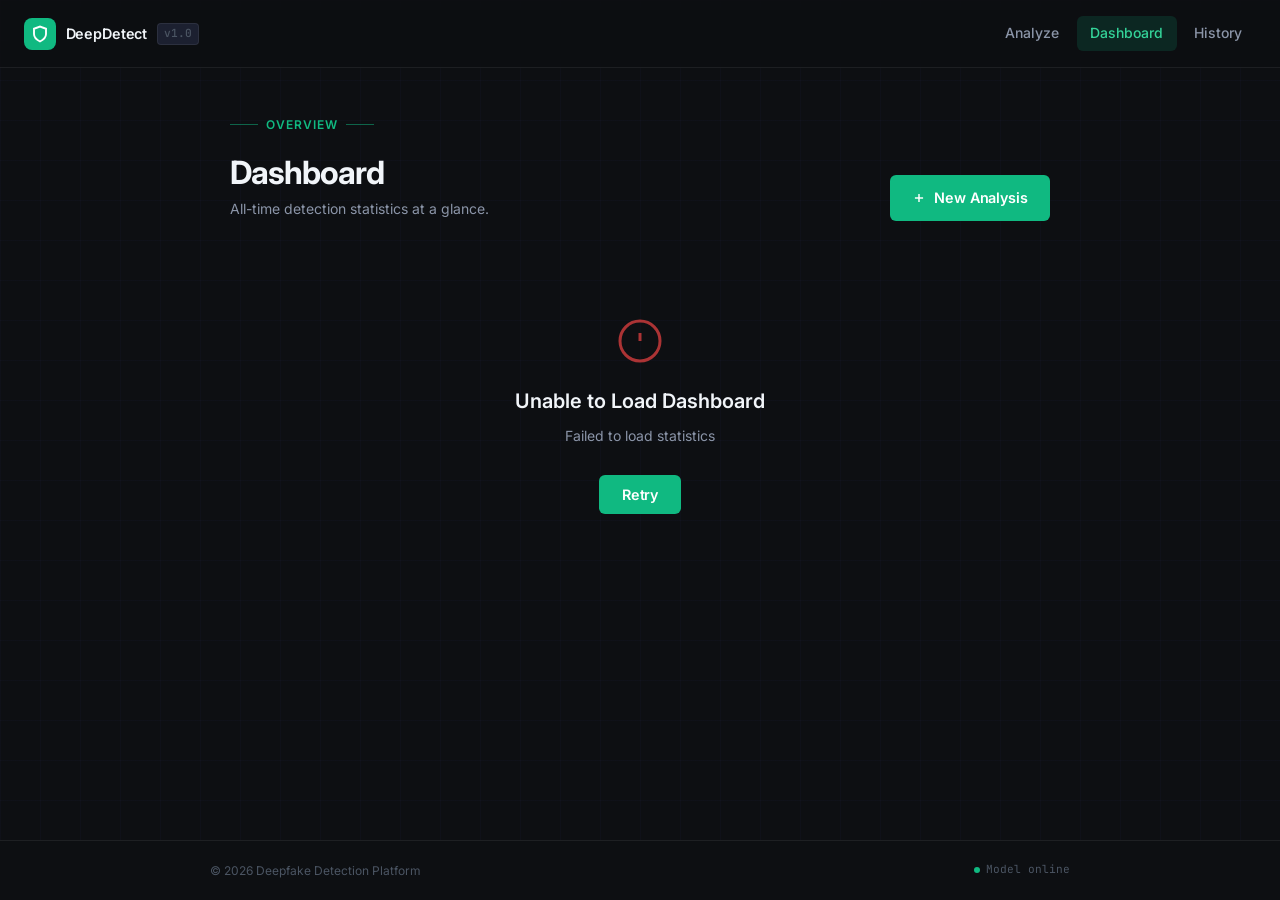
==== commit 726a7e43: "Merge branch 'main' into feature/frontend-work" ====
--- a/static/dashboard.html
+++ b/static/dashboard.html
@@ -3,9 +3,9 @@
 <head>
     <meta charset="UTF-8">
     <meta name="viewport" content="width=device-width, initial-scale=1.0">
-    <meta name="description" content="Dashboard - Deepfake Detection Platform Analytics">
     <title>Dashboard — Deepfake Detection</title>
     <link rel="stylesheet" href="/static/css/styles.css">
+    <link rel="stylesheet" href="/static/css/dashboard.css">
 </head>
 <body>
 <div class="page-wrapper">
@@ -19,206 +19,115 @@
                 </svg>
             </div>
             <span class="topnav-brand-name">DeepDetect</span>
+            <span class="topnav-brand-tag">v1.0</span>
         </a>
         <div class="topnav-links">
-            <a href="/static/landing.html" class="topnav-link">Home</a>
+            <a href="/static/index.html" class="topnav-link">Analyze</a>
             <a href="/static/dashboard.html" class="topnav-link active">Dashboard</a>
-            <a href="/static/index.html" class="topnav-link">Analyze</a>
             <a href="/static/history.html" class="topnav-link">History</a>
         </div>
     </nav>
 
     <main>
-        <div class="container">
+        <div class="container dash-container">
 
             <!-- Page Header -->
-            <div class="page-header">
-                <div class="page-header-eyebrow">Analytics Overview</div>
-                <h1>Detection Dashboard</h1>
-                <p class="subtitle">Real-time statistics and insights from your deepfake detection analyses</p>
+            <div class="dash-header">
+                <div>
+                    <div class="page-header-eyebrow">Overview</div>
+                    <h1 class="dash-title">Dashboard</h1>
+                    <p class="dash-subtitle">All-time detection statistics at a glance.</p>
+                </div>
+                <a href="/static/index.html" class="btn btn-primary">
+                    <svg width="14" height="14" viewBox="0 0 24 24" fill="none" stroke="currentColor" stroke-width="2.5">
+                        <line x1="12" y1="5" x2="12" y2="19"/><line x1="5" y1="12" x2="19" y2="12"/>
+                    </svg>
+                    New Analysis
+                </a>
             </div>
 
-            <!-- Loading -->
-            <div class="loading" id="loading">
-                <div class="spinner"></div>
-                <p>Loading dashboard...</p>
+            <!-- Stat Cards -->
+            <div class="stat-grid" id="statGrid">
+                <div class="stat-card">
+                    <div class="stat-card-label">Total Analyzed</div>
+                    <div class="stat-card-value" id="statTotal">—</div>
+                    <div class="stat-card-sub">all uploads</div>
+                </div>
+                <div class="stat-card real">
+                    <div class="stat-card-label">Real Images</div>
+                    <div class="stat-card-value" id="statReal">—</div>
+                    <div class="stat-card-sub" id="statRealPct">—</div>
+                </div>
+                <div class="stat-card fake">
+                    <div class="stat-card-label">Fake / Deepfakes</div>
+                    <div class="stat-card-value" id="statFake">—</div>
+                    <div class="stat-card-sub" id="statFakePct">—</div>
+                </div>
+                <div class="stat-card accent">
+                    <div class="stat-card-label">Avg Confidence</div>
+                    <div class="stat-card-value" id="statConf">—</div>
+                    <div class="stat-card-sub">across completed jobs</div>
+                </div>
             </div>
 
-            <!-- Dashboard Content -->
-            <div class="dashboard-content" id="dashboardContent" style="display:none;">
+            <!-- Real vs Fake Bar -->
+            <div class="dash-card" id="splitCard" style="display:none;">
+                <div class="dash-card-title">Real vs Fake Split</div>
+                <div class="split-bar-wrap">
+                    <div class="split-bar">
+                        <div class="split-fill real" id="splitReal" style="width:0%"></div>
+                        <div class="split-fill fake" id="splitFake" style="width:0%"></div>
+                    </div>
+                    <div class="split-legend">
+                        <span class="split-dot real"></span>
+                        <span id="splitRealLabel">Real — 0%</span>
+                        <span class="split-dot fake" style="margin-left:1.5rem;"></span>
+                        <span id="splitFakeLabel">Fake — 0%</span>
+                    </div>
+                </div>
+            </div>
 
-                <!-- Stats Grid -->
-                <div class="stats-grid">
-                    <div class="stat-card">
-                        <div class="stat-icon blue">
-                            <svg width="20" height="20" viewBox="0 0 24 24" fill="none" stroke="currentColor" stroke-width="2">
-                                <path d="M9 21H5a2 2 0 0 1-2-2V5a2 2 0 0 1 2-2h4"/>
-                                <polyline points="16 17 21 12 16 7"/>
-                                <line x1="21" y1="12" x2="9" y2="12"/>
-                            </svg>
+            <!-- Two-column: status breakdown + recent activity -->
+            <div class="dash-two-col">
+
+                <!-- Status Breakdown -->
+                <div class="dash-card">
+                    <div class="dash-card-title">Job Status Breakdown</div>
+                    <div class="status-list" id="statusList">
+                        <div class="status-row">
+                            <span class="status-dot complete"></span>
+                            <span class="status-name">Completed</span>
+                            <span class="status-val" id="statusComplete">—</span>
                         </div>
-                        <div class="stat-content">
-                            <div class="stat-label">Total Analyses</div>
-                            <div class="stat-value" id="totalAnalyses">0</div>
-                            <div class="stat-change positive" id="totalChange">+0 this week</div>
+                        <div class="status-row">
+                            <span class="status-dot processing"></span>
+                            <span class="status-name">Processing</span>
+                            <span class="status-val" id="statusProcessing">—</span>
                         </div>
-                    </div>
-
-                    <div class="stat-card">
-                        <div class="stat-icon green">
-                            <svg width="20" height="20" viewBox="0 0 24 24" fill="none" stroke="currentColor" stroke-width="2">
-                                <polyline points="20 6 9 17 4 12"/>
-                            </svg>
-                        </div>
-                        <div class="stat-content">
-                            <div class="stat-label">Real Images</div>
-                            <div class="stat-value" id="realCount">0</div>
-                            <div class="stat-percentage" id="realPercentage">0%</div>
-                        </div>
-                    </div>
-
-                    <div class="stat-card">
-                        <div class="stat-icon red">
-                            <svg width="20" height="20" viewBox="0 0 24 24" fill="none" stroke="currentColor" stroke-width="2">
-                                <circle cx="12" cy="12" r="10"/>
-                                <line x1="15" y1="9" x2="9" y2="15"/>
-                                <line x1="9" y1="9" x2="15" y2="15"/>
-                            </svg>
-                        </div>
-                        <div class="stat-content">
-                            <div class="stat-label">Fake Images</div>
-                            <div class="stat-value" id="fakeCount">0</div>
-                            <div class="stat-percentage" id="fakePercentage">0%</div>
-                        </div>
-                    </div>
-
-                    <div class="stat-card">
-                        <div class="stat-icon purple">
-                            <svg width="20" height="20" viewBox="0 0 24 24" fill="none" stroke="currentColor" stroke-width="2">
-                                <polyline points="22 12 18 12 15 21 9 3 6 12 2 12"/>
-                            </svg>
-                        </div>
-                        <div class="stat-content">
-                            <div class="stat-label">Avg Confidence</div>
-                            <div class="stat-value" id="avgConfidence">0%</div>
-                            <div class="stat-change" id="confidenceChange">Model accuracy</div>
+                        <div class="status-row">
+                            <span class="status-dot failed"></span>
+                            <span class="status-name">Failed</span>
+                            <span class="status-val" id="statusFailed">—</span>
                         </div>
                     </div>
                 </div>
 
-                <!-- Charts Row -->
-                <div class="charts-row">
-                    <!-- Detection Distribution -->
-                    <div class="chart-card">
-                        <div class="chart-header">
-                            <h3>Detection Distribution</h3>
-                            <span class="chart-subtitle">Real vs Fake breakdown</span>
-                        </div>
-                        <div class="chart-body">
-                            <div class="donut-chart">
-                                <svg viewBox="0 0 200 200" id="donutChart">
-                                    <circle cx="100" cy="100" r="80" fill="none" stroke="var(--bg-elevated)" stroke-width="40"/>
-                                    <circle cx="100" cy="100" r="80" fill="none" stroke="var(--real)" stroke-width="40" 
-                                            stroke-dasharray="0 502" stroke-dashoffset="125" id="realArc"
-                                            style="transition: stroke-dasharray 1s ease;"/>
-                                    <circle cx="100" cy="100" r="80" fill="none" stroke="var(--fake)" stroke-width="40" 
-                                            stroke-dasharray="0 502" stroke-dashoffset="125" id="fakeArc"
-                                            style="transition: stroke-dasharray 1s ease;"/>
-                                </svg>
-                                <div class="donut-center">
-                                    <div class="donut-total" id="donutTotal">0</div>
-                                    <div class="donut-label">Total</div>
-                                </div>
-                            </div>
-                            <div class="chart-legend">
-                                <div class="legend-item">
-                                    <span class="legend-dot" style="background: var(--real);"></span>
-                                    <span class="legend-label">Real</span>
-                                    <span class="legend-value" id="legendReal">0</span>
-                                </div>
-                                <div class="legend-item">
-                                    <span class="legend-dot" style="background: var(--fake);"></span>
-                                    <span class="legend-label">Fake</span>
-                                    <span class="legend-value" id="legendFake">0</span>
-                                </div>
-                            </div>
-                        </div>
+                <!-- Recent Activity -->
+                <div class="dash-card">
+                    <div class="dash-card-title">
+                        Recent Activity
+                        <a href="/static/history.html" class="dash-card-link">View all →</a>
                     </div>
-
-                    <!-- Recent Activity -->
-                    <div class="chart-card">
-                        <div class="chart-header">
-                            <h3>Recent Activity</h3>
-                            <span class="chart-subtitle">Last 7 days</span>
-                        </div>
-                        <div class="chart-body">
-                            <div class="activity-list" id="activityList">
-                                <!-- Populated by JS -->
-                            </div>
+                    <div id="recentList">
+                        <div class="loading-inline">
+                            <div class="spinner" style="width:24px;height:24px;border-width:2px;"></div>
                         </div>
                     </div>
                 </div>
 
-                <!-- Recent Detections -->
-                <div class="recent-section">
-                    <div class="section-header">
-                        <h2>Recent Detections</h2>
-                        <a href="/static/history.html" class="link">View All →</a>
-                    </div>
-                    <div class="recent-grid" id="recentGrid">
-                        <!-- Populated by JS -->
-                    </div>
-                </div>
-
-                <!-- Quick Actions -->
-                <div class="quick-actions">
-                    <a href="/static/index.html" class="action-card">
-                        <div class="action-icon">
-                            <svg width="24" height="24" viewBox="0 0 24 24" fill="none" stroke="currentColor" stroke-width="2">
-                                <path d="M21 15v4a2 2 0 0 1-2 2H5a2 2 0 0 1-2-2v-4"/>
-                                <polyline points="17 8 12 3 7 8"/>
-                                <line x1="12" y1="3" x2="12" y2="15"/>
-                            </svg>
-                        </div>
-                        <div class="action-content">
-                            <h3>Analyze New Image</h3>
-                            <p>Upload and detect deepfakes</p>
-                        </div>
-                    </a>
-
-                    <a href="/static/history.html" class="action-card">
-                        <div class="action-icon">
-                            <svg width="24" height="24" viewBox="0 0 24 24" fill="none" stroke="currentColor" stroke-width="2">
-                                <circle cx="12" cy="12" r="10"/>
-                                <polyline points="12 6 12 12 16 14"/>
-                            </svg>
-                        </div>
-                        <div class="action-content">
-                            <h3>View History</h3>
-                            <p>Browse past analyses</p>
-                        </div>
-                    </a>
-
-                    <a href="/docs" class="action-card">
-                        <div class="action-icon">
-                            <svg width="24" height="24" viewBox="0 0 24 24" fill="none" stroke="currentColor" stroke-width="2">
-                                <path d="M14 2H6a2 2 0 0 0-2 2v16a2 2 0 0 0 2 2h12a2 2 0 0 0 2-2V8z"/>
-                                <polyline points="14 2 14 8 20 8"/>
-                                <line x1="16" y1="13" x2="8" y2="13"/>
-                                <line x1="16" y1="17" x2="8" y2="17"/>
-                                <polyline points="10 9 9 9 8 9"/>
-                            </svg>
-                        </div>
-                        <div class="action-content">
-                            <h3>API Documentation</h3>
-                            <p>Integrate with your app</p>
-                        </div>
-                    </a>
-                </div>
-
             </div>
 
-            <!-- Error -->
+            <!-- Error state -->
             <div class="error-section" id="errorSection" style="display:none;">
                 <div class="error-card">
                     <svg class="error-icon" width="48" height="48" viewBox="0 0 24 24" fill="none" stroke="currentColor" stroke-width="1.5">
@@ -227,7 +136,7 @@
                         <line x1="12" y1="16" x2="12.01" y2="16"/>
                     </svg>
                     <h2>Unable to Load Dashboard</h2>
-                    <p id="errorText"></p>
+                    <p id="errorText">Could not fetch statistics from the server.</p>
                     <button class="btn btn-primary" onclick="location.reload()">Retry</button>
                 </div>
             </div>
--- a/static/css/dashboard.css
+++ b/static/css/dashboard.css
@@ -0,0 +1,323 @@
+/* ============================================================
+   DASHBOARD STYLES
+   ============================================================ */
+
+/* ─── Dashboard Layout ───────────────────────────────────────── */
+.dash-container {
+    padding-top: 2.5rem;
+    padding-bottom: 4rem;
+}
+
+.dash-header {
+    display: flex;
+    align-items: flex-end;
+    justify-content: space-between;
+    margin-bottom: 2rem;
+    gap: 1rem;
+    flex-wrap: wrap;
+}
+
+.dash-title {
+    font-size: 2rem;
+    font-weight: 700;
+    letter-spacing: -0.03em;
+    color: var(--text-primary);
+    margin: 0.25rem 0 0.35rem;
+    line-height: 1.2;
+}
+
+.dash-subtitle {
+    font-size: 0.875rem;
+    color: var(--text-secondary);
+    margin: 0;
+}
+
+/* ─── Stat Cards Grid ────────────────────────────────────────── */
+.stat-grid {
+    display: grid;
+    grid-template-columns: repeat(4, 1fr);
+    gap: 1rem;
+    margin-bottom: 1.25rem;
+}
+
+.stat-card {
+    background: var(--bg-surface);
+    border: 1px solid var(--border);
+    border-radius: var(--radius-lg);
+    padding: 1.5rem;
+    transition: border-color 0.18s ease, transform 0.18s ease;
+}
+
+.stat-card:hover {
+    border-color: var(--border-bright);
+    transform: translateY(-2px);
+}
+
+.stat-card.real {
+    border-color: var(--real-border);
+    background: linear-gradient(135deg, var(--bg-surface), rgba(16,185,129,0.04));
+}
+
+.stat-card.fake {
+    border-color: var(--fake-border);
+    background: linear-gradient(135deg, var(--bg-surface), rgba(239,68,68,0.04));
+}
+
+.stat-card.accent {
+    border-color: rgba(99,102,241,0.25);
+    background: linear-gradient(135deg, var(--bg-surface), rgba(99,102,241,0.04));
+}
+
+.stat-card-label {
+    font-size: 0.7rem;
+    font-weight: 600;
+    text-transform: uppercase;
+    letter-spacing: 0.08em;
+    color: var(--text-muted);
+    margin-bottom: 0.75rem;
+}
+
+.stat-card-value {
+    font-size: 2.25rem;
+    font-weight: 700;
+    letter-spacing: -0.04em;
+    line-height: 1;
+    color: var(--text-primary);
+    margin-bottom: 0.4rem;
+}
+
+.stat-card.real .stat-card-value  { color: var(--real); }
+.stat-card.fake .stat-card-value  { color: var(--fake); }
+.stat-card.accent .stat-card-value { color: var(--accent-hover); }
+
+.stat-card-sub {
+    font-size: 0.75rem;
+    color: var(--text-muted);
+    font-family: 'JetBrains Mono', monospace;
+}
+
+/* ─── Generic Dashboard Card ─────────────────────────────────── */
+.dash-card {
+    background: var(--bg-surface);
+    border: 1px solid var(--border);
+    border-radius: var(--radius-lg);
+    padding: 1.5rem;
+    margin-bottom: 1.25rem;
+}
+
+.dash-card-title {
+    font-size: 0.8rem;
+    font-weight: 600;
+    text-transform: uppercase;
+    letter-spacing: 0.07em;
+    color: var(--text-muted);
+    margin-bottom: 1.25rem;
+    display: flex;
+    align-items: center;
+    justify-content: space-between;
+}
+
+.dash-card-link {
+    font-size: 0.75rem;
+    font-weight: 500;
+    color: var(--accent);
+    text-decoration: none;
+    text-transform: none;
+    letter-spacing: 0;
+    transition: color 0.18s ease;
+}
+
+.dash-card-link:hover {
+    color: var(--accent-hover);
+}
+
+/* ─── Real vs Fake Split Bar ─────────────────────────────────── */
+.split-bar-wrap {
+    display: flex;
+    flex-direction: column;
+    gap: 0.85rem;
+}
+
+.split-bar {
+    height: 10px;
+    border-radius: 5px;
+    background: var(--bg-hover);
+    overflow: hidden;
+    display: flex;
+}
+
+.split-fill {
+    height: 100%;
+    transition: width 0.8s cubic-bezier(0.4, 0, 0.2, 1);
+}
+
+.split-fill.real { background: var(--real); }
+.split-fill.fake { background: var(--fake); }
+
+.split-legend {
+    display: flex;
+    align-items: center;
+    gap: 0.5rem;
+    font-size: 0.8rem;
+    color: var(--text-secondary);
+    font-family: 'JetBrains Mono', monospace;
+}
+
+.split-dot {
+    width: 8px;
+    height: 8px;
+    border-radius: 50%;
+    flex-shrink: 0;
+}
+
+.split-dot.real { background: var(--real); }
+.split-dot.fake { background: var(--fake); }
+
+/* ─── Two Column Layout ──────────────────────────────────────── */
+.dash-two-col {
+    display: grid;
+    grid-template-columns: 1fr 1.6fr;
+    gap: 1.25rem;
+}
+
+/* ─── Status List ────────────────────────────────────────────── */
+.status-list {
+    display: flex;
+    flex-direction: column;
+    gap: 0.85rem;
+}
+
+.status-row {
+    display: flex;
+    align-items: center;
+    gap: 0.75rem;
+}
+
+.status-dot {
+    width: 8px;
+    height: 8px;
+    border-radius: 50%;
+    flex-shrink: 0;
+}
+
+.status-dot.complete   { background: var(--real); }
+.status-dot.processing { background: var(--accent); }
+.status-dot.failed     { background: var(--fake); }
+
+.status-name {
+    flex: 1;
+    font-size: 0.875rem;
+    color: var(--text-secondary);
+}
+
+.status-val {
+    font-size: 0.875rem;
+    font-weight: 600;
+    color: var(--text-primary);
+    font-family: 'JetBrains Mono', monospace;
+}
+
+/* ─── Recent Activity List ───────────────────────────────────── */
+.recent-item {
+    display: flex;
+    align-items: center;
+    justify-content: space-between;
+    gap: 1rem;
+    padding: 0.7rem 0;
+    border-bottom: 1px solid var(--border);
+    cursor: pointer;
+    transition: background 0.15s ease;
+    border-radius: var(--radius-sm);
+    padding-left: 0.5rem;
+    padding-right: 0.5rem;
+    margin: 0 -0.5rem;
+}
+
+.recent-item:last-child {
+    border-bottom: none;
+}
+
+.recent-item:hover {
+    background: var(--bg-elevated);
+}
+
+.recent-info {
+    flex: 1;
+    min-width: 0;
+}
+
+.recent-filename {
+    font-size: 0.85rem;
+    font-weight: 500;
+    color: var(--text-primary);
+    white-space: nowrap;
+    overflow: hidden;
+    text-overflow: ellipsis;
+    margin-bottom: 0.15rem;
+}
+
+.recent-time {
+    font-size: 0.72rem;
+    color: var(--text-muted);
+    font-family: 'JetBrains Mono', monospace;
+}
+
+.recent-badge {
+    display: flex;
+    align-items: center;
+    gap: 0.5rem;
+    flex-shrink: 0;
+}
+
+.recent-conf {
+    font-size: 0.75rem;
+    color: var(--text-muted);
+    font-family: 'JetBrains Mono', monospace;
+    min-width: 36px;
+    text-align: right;
+}
+
+.empty-recent {
+    font-size: 0.875rem;
+    color: var(--text-muted);
+    text-align: center;
+    padding: 1.5rem 0;
+}
+
+.loading-inline {
+    display: flex;
+    justify-content: center;
+    padding: 1.5rem 0;
+}
+
+/* ─── Responsive ─────────────────────────────────────────────── */
+@media (max-width: 900px) {
+    .stat-grid {
+        grid-template-columns: repeat(2, 1fr);
+    }
+}
+
+@media (max-width: 640px) {
+    .stat-grid {
+        grid-template-columns: repeat(2, 1fr);
+    }
+
+    .dash-two-col {
+        grid-template-columns: 1fr;
+    }
+
+    .dash-header {
+        flex-direction: column;
+        align-items: flex-start;
+    }
+
+    .dash-title {
+        font-size: 1.6rem;
+    }
+}
+
+@media (max-width: 400px) {
+    .stat-grid {
+        grid-template-columns: 1fr;
+    }
+}
